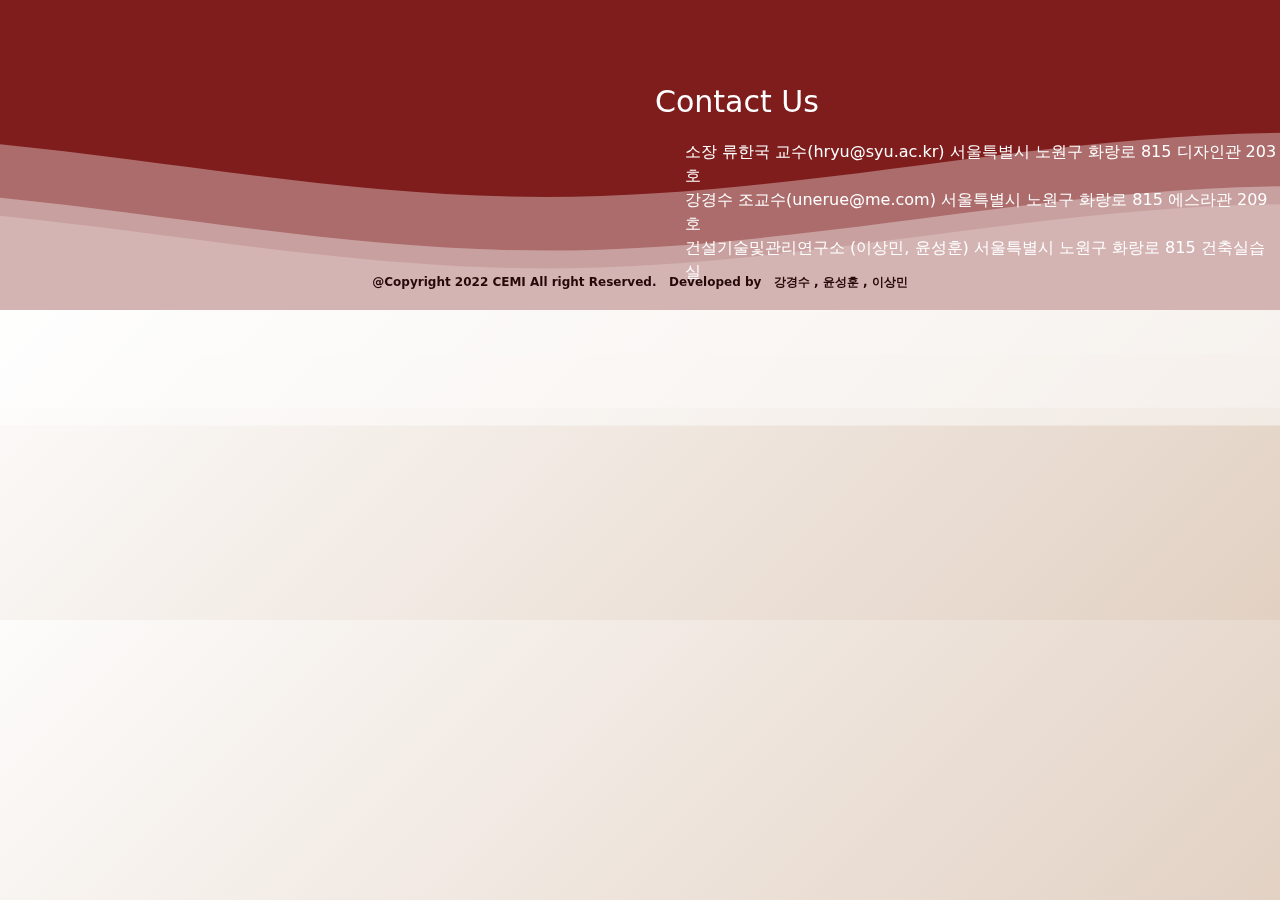
==== index.html @ d435c476 "Updates" ====
<!doctype html>
<html lang="en">
  <head>
    <meta charset="UTF-8" />
    <link rel="icon" type="image/svg+xml" href="/logo.png" />
    <meta name="viewport" content="width=device-width, initial-scale=1.0" />
    <title>CEMI: 삼육대학교 건설기술및관리연구소</title>
    <script type="text/javascript">
      // Single Page Apps for GitHub Pages
      // https://github.com/rafrex/spa-github-pages
      // Copyright (c) 2016 Rafael Pedicini, licensed under the MIT License
      // ----------------------------------------------------------------------
      // This script checks to see if a redirect is present in the query string
      // and converts it back into the correct url and adds it to the
      // browser's history using window.history.replaceState(...),
      // which won't cause the browser to attempt to load the new url.
      // When the single page app is loaded further down in this file,
      // the correct url will be waiting in the browser's history for
      // the single page app to route accordingly.
      (function (l) {
        if (l.search) {
          var q = {};
          l.search
            .slice(1)
            .split("&")
            .forEach(function (v) {
              var a = v.split("=");
              q[a[0]] = a.slice(1).join("=").replace(/~and~/g, "&");
            });
          if (q.p !== undefined) {
            window.history.replaceState(
              null,
              null,
              l.pathname.slice(0, -1) +
                (q.p || "") +
                (q.q ? "?" + q.q : "") +
                l.hash
            );
          }
        }
      })(window.location);
    </script>
    <script type="module" crossorigin src="/assets/index-d04f6d90.js"></script>
    <link rel="stylesheet" href="/assets/index-e70bd10f.css">
  </head>
  <body>
    <div id="root"></div>
    
  </body>
</html>
---- assets/index-e70bd10f.css ----
@charset "UTF-8";.slick-slider{position:relative;display:block;box-sizing:border-box;-webkit-user-select:none;-moz-user-select:none;user-select:none;-webkit-touch-callout:none;-khtml-user-select:none;touch-action:pan-y;-webkit-tap-highlight-color:transparent}.slick-list{position:relative;display:block;overflow:hidden;margin:0;padding:0}.slick-list:focus{outline:none}.slick-list.dragging{cursor:pointer;cursor:hand}.slick-slider .slick-track,.slick-slider .slick-list{transform:translateZ(0)}.slick-track{position:relative;top:0;left:0;display:block;margin-left:auto;margin-right:auto}.slick-track:before,.slick-track:after{display:table;content:""}.slick-track:after{clear:both}.slick-loading .slick-track{visibility:hidden}.slick-slide{display:none;float:left;height:100%;min-height:1px}[dir=rtl] .slick-slide{float:right}.slick-slide img{display:block}.slick-slide.slick-loading img{display:none}.slick-slide.dragging img{pointer-events:none}.slick-initialized .slick-slide{display:block}.slick-loading .slick-slide{visibility:hidden}.slick-vertical .slick-slide{display:block;height:auto;border:1px solid transparent}.slick-arrow.slick-hidden{display:none}.slick-loading .slick-list{background:#fff url(/assets/ajax-loader-e7b44c86.gif) center center no-repeat}@font-face{font-family:slick;font-weight:400;font-style:normal;src:url([data-uri]);src:url([data-uri]) format("embedded-opentype"),url([data-uri]) format("woff"),url([data-uri]) format("truetype"),url(/assets/slick-12459f22.svg#slick) format("svg")}.slick-prev,.slick-next{font-size:0;line-height:0;position:absolute;top:50%;display:block;width:20px;height:20px;padding:0;transform:translateY(-50%);cursor:pointer;color:transparent;border:none;outline:none;background:transparent}.slick-prev:hover,.slick-prev:focus,.slick-next:hover,.slick-next:focus{color:transparent;outline:none;background:transparent}.slick-prev:hover:before,.slick-prev:focus:before,.slick-next:hover:before,.slick-next:focus:before{opacity:1}.slick-prev.slick-disabled:before,.slick-next.slick-disabled:before{opacity:.25}.slick-prev:before,.slick-next:before{font-family:slick;font-size:20px;line-height:1;opacity:.75;color:#fff;-webkit-font-smoothing:antialiased;-moz-osx-font-smoothing:grayscale}.slick-prev{left:-25px}[dir=rtl] .slick-prev{right:-25px;left:auto}.slick-prev:before{content:"←"}[dir=rtl] .slick-prev:before{content:"→"}.slick-next{right:-25px}[dir=rtl] .slick-next{right:auto;left:-25px}.slick-next:before{content:"→"}[dir=rtl] .slick-next:before{content:"←"}.slick-dotted.slick-slider{margin-bottom:30px}.slick-dots{position:absolute;bottom:-25px;display:block;width:100%;padding:0;margin:0;list-style:none;text-align:center}.slick-dots li{position:relative;display:inline-block;width:20px;height:20px;margin:0 5px;padding:0;cursor:pointer}.slick-dots li button{font-size:0;line-height:0;display:block;width:20px;height:20px;padding:5px;cursor:pointer;color:transparent;border:0;outline:none;background:transparent}.slick-dots li button:hover,.slick-dots li button:focus{outline:none}.slick-dots li button:hover:before,.slick-dots li button:focus:before{opacity:1}.slick-dots li button:before{font-family:slick;font-size:6px;line-height:20px;position:absolute;top:0;left:0;width:20px;height:20px;content:"•";text-align:center;opacity:.25;color:#000;-webkit-font-smoothing:antialiased;-moz-osx-font-smoothing:grayscale}.slick-dots li.slick-active button:before{opacity:.75;color:#000}.parallax>use:nth-child(1){animation-delay:-2s;animation-duration:7s}.parallax>use:nth-child(2){animation-delay:-3s;animation-duration:10s}.parallax>use:nth-child(3){animation-delay:-4s;animation-duration:13s}.parallax>use:nth-child(4){animation-delay:-5s;animation-duration:20s}@keyframes move-forever{0%{transform:translate3d(-90px,0,0)}to{transform:translate3d(85px,0,0)}}@media (max-width: 768px){.waves{height:40px;min-height:40px}.content{height:30vh}h1{font-size:24px}}.social_i{opacity:0;font-size:28px;color:#1f1e1e;will-change:transform;transform:scale(.1);transition:all .3s ease}.btn_wrap{position:relative;display:flex;justify-content:center;align-items:center;overflow:hidden;width:200px;height:30px;padding:0 30px;will-change:transform;transition:all .2s ease-in-out}.social_span{position:absolute;z-index:99;width:300px;height:72px;border-radius:80px;font-family:-apple-system,BlinkMacSystemFont,Segoe UI,Roboto,Oxygen,Ubuntu,Cantarell,Open Sans,Helvetica Neue,sans-serif;font-size:15px;text-align:center;line-height:70px;letter-spacing:2px;color:#fff;background-color:#7f1d1d;transition:all 1.2s ease}.social_container{display:flex;justify-content:space-around;align-items:center;width:240px;height:64px;border-radius:80px}.social_container i:nth-of-type(1){transition-delay:1.1s}.social_container i:nth-of-type(2){transition-delay:.9s}.social_container i:nth-of-type(3){transition-delay:.7s}.social_container i:nth-of-type(4){transition-delay:.4s}.btn_wrap:hover span{transition-delay:.25s;transform:translate(-280px)}.btn_wrap:hover i{opacity:1;transform:scale(1)}.dr{position:absolute;bottom:16px;right:16px;width:100px}*,:before,:after{box-sizing:border-box;border-width:0;border-style:solid;border-color:#e5e7eb}:before,:after{--tw-content: ""}html{line-height:1.5;-webkit-text-size-adjust:100%;-moz-tab-size:4;-o-tab-size:4;tab-size:4;font-family:ui-sans-serif,system-ui,-apple-system,BlinkMacSystemFont,Segoe UI,Roboto,Helvetica Neue,Arial,Noto Sans,sans-serif,"Apple Color Emoji","Segoe UI Emoji",Segoe UI Symbol,"Noto Color Emoji";font-feature-settings:normal;font-variation-settings:normal}body{margin:0;line-height:inherit}hr{height:0;color:inherit;border-top-width:1px}abbr:where([title]){-webkit-text-decoration:underline dotted;text-decoration:underline dotted}h1,h2,h3,h4,h5,h6{font-size:inherit;font-weight:inherit}a{color:inherit;text-decoration:inherit}b,strong{font-weight:bolder}code,kbd,samp,pre{font-family:ui-monospace,SFMono-Regular,Menlo,Monaco,Consolas,Liberation Mono,Courier New,monospace;font-feature-settings:normal;font-variation-settings:normal;font-size:1em}small{font-size:80%}sub,sup{font-size:75%;line-height:0;position:relative;vertical-align:baseline}sub{bottom:-.25em}sup{top:-.5em}table{text-indent:0;border-color:inherit;border-collapse:collapse}button,input,optgroup,select,textarea{font-family:inherit;font-feature-settings:inherit;font-variation-settings:inherit;font-size:100%;font-weight:inherit;line-height:inherit;color:inherit;margin:0;padding:0}button,select{text-transform:none}button,[type=button],[type=reset],[type=submit]{-webkit-appearance:button;background-color:transparent;background-image:none}:-moz-focusring{outline:auto}:-moz-ui-invalid{box-shadow:none}progress{vertical-align:baseline}::-webkit-inner-spin-button,::-webkit-outer-spin-button{height:auto}[type=search]{-webkit-appearance:textfield;outline-offset:-2px}::-webkit-search-decoration{-webkit-appearance:none}::-webkit-file-upload-button{-webkit-appearance:button;font:inherit}summary{display:list-item}blockquote,dl,dd,h1,h2,h3,h4,h5,h6,hr,figure,p,pre{margin:0}fieldset{margin:0;padding:0}legend{padding:0}ol,ul,menu{list-style:none;margin:0;padding:0}dialog{padding:0}textarea{resize:vertical}input::-moz-placeholder,textarea::-moz-placeholder{opacity:1;color:#9ca3af}input::placeholder,textarea::placeholder{opacity:1;color:#9ca3af}button,[role=button]{cursor:pointer}:disabled{cursor:default}img,svg,video,canvas,audio,iframe,embed,object{display:block;vertical-align:middle}img,video{max-width:100%;height:auto}[hidden]{display:none}*,:before,:after{--tw-border-spacing-x: 0;--tw-border-spacing-y: 0;--tw-translate-x: 0;--tw-translate-y: 0;--tw-rotate: 0;--tw-skew-x: 0;--tw-skew-y: 0;--tw-scale-x: 1;--tw-scale-y: 1;--tw-pan-x: ;--tw-pan-y: ;--tw-pinch-zoom: ;--tw-scroll-snap-strictness: proximity;--tw-gradient-from-position: ;--tw-gradient-via-position: ;--tw-gradient-to-position: ;--tw-ordinal: ;--tw-slashed-zero: ;--tw-numeric-figure: ;--tw-numeric-spacing: ;--tw-numeric-fraction: ;--tw-ring-inset: ;--tw-ring-offset-width: 0px;--tw-ring-offset-color: #fff;--tw-ring-color: rgb(59 130 246 / .5);--tw-ring-offset-shadow: 0 0 #0000;--tw-ring-shadow: 0 0 #0000;--tw-shadow: 0 0 #0000;--tw-shadow-colored: 0 0 #0000;--tw-blur: ;--tw-brightness: ;--tw-contrast: ;--tw-grayscale: ;--tw-hue-rotate: ;--tw-invert: ;--tw-saturate: ;--tw-sepia: ;--tw-drop-shadow: ;--tw-backdrop-blur: ;--tw-backdrop-brightness: ;--tw-backdrop-contrast: ;--tw-backdrop-grayscale: ;--tw-backdrop-hue-rotate: ;--tw-backdrop-invert: ;--tw-backdrop-opacity: ;--tw-backdrop-saturate: ;--tw-backdrop-sepia: }::backdrop{--tw-border-spacing-x: 0;--tw-border-spacing-y: 0;--tw-translate-x: 0;--tw-translate-y: 0;--tw-rotate: 0;--tw-skew-x: 0;--tw-skew-y: 0;--tw-scale-x: 1;--tw-scale-y: 1;--tw-pan-x: ;--tw-pan-y: ;--tw-pinch-zoom: ;--tw-scroll-snap-strictness: proximity;--tw-gradient-from-position: ;--tw-gradient-via-position: ;--tw-gradient-to-position: ;--tw-ordinal: ;--tw-slashed-zero: ;--tw-numeric-figure: ;--tw-numeric-spacing: ;--tw-numeric-fraction: ;--tw-ring-inset: ;--tw-ring-offset-width: 0px;--tw-ring-offset-color: #fff;--tw-ring-color: rgb(59 130 246 / .5);--tw-ring-offset-shadow: 0 0 #0000;--tw-ring-shadow: 0 0 #0000;--tw-shadow: 0 0 #0000;--tw-shadow-colored: 0 0 #0000;--tw-blur: ;--tw-brightness: ;--tw-contrast: ;--tw-grayscale: ;--tw-hue-rotate: ;--tw-invert: ;--tw-saturate: ;--tw-sepia: ;--tw-drop-shadow: ;--tw-backdrop-blur: ;--tw-backdrop-brightness: ;--tw-backdrop-contrast: ;--tw-backdrop-grayscale: ;--tw-backdrop-hue-rotate: ;--tw-backdrop-invert: ;--tw-backdrop-opacity: ;--tw-backdrop-saturate: ;--tw-backdrop-sepia: }.container{width:100%}@media (min-width: 640px){.container{max-width:640px}}@media (min-width: 768px){.container{max-width:768px}}@media (min-width: 1024px){.container{max-width:1024px}}@media (min-width: 1280px){.container{max-width:1280px}}@media (min-width: 1536px){.container{max-width:1536px}}.pointer-events-none{pointer-events:none}.fixed{position:fixed}.absolute{position:absolute}.relative{position:relative}.bottom-0{bottom:0}.bottom-5{bottom:1.25rem}.left-\[40\%\]{left:40%}.right-0{right:0}.top-0{top:0}.top-1\/2{top:50%}.top-\[-100\%\]{top:-100%}.top-\[40\%\]{top:40%}.top-\[50\%\]{top:50%}.z-\[-1\]{z-index:-1}.z-\[0\]{z-index:0}.z-\[1\]{z-index:1}.z-\[2\]{z-index:2}.col-start-1{grid-column-start:1}.col-start-11{grid-column-start:11}.col-end-2{grid-column-end:2}.col-end-4{grid-column-end:4}.float-right{float:right}.float-left{float:left}.m-3{margin:.75rem}.m-4{margin:1rem}.m-\[1px\]{margin:1px}.m-\[5px\]{margin:5px}.m-auto{margin:auto}.mx-2{margin-left:.5rem;margin-right:.5rem}.mx-28{margin-left:7rem;margin-right:7rem}.mx-auto{margin-left:auto;margin-right:auto}.my-20{margin-top:5rem;margin-bottom:5rem}.my-4{margin-top:1rem;margin-bottom:1rem}.-mb-px{margin-bottom:-1px}.-mt-3{margin-top:-.75rem}.-mt-\[75px\]{margin-top:-75px}.mb-0{margin-bottom:0}.mb-1{margin-bottom:.25rem}.mb-2{margin-bottom:.5rem}.mb-24{margin-bottom:6rem}.mb-5{margin-bottom:1.25rem}.mb-6{margin-bottom:1.5rem}.mb-7{margin-bottom:1.75rem}.mb-\[-7px\]{margin-bottom:-7px}.mb-\[20px\]{margin-bottom:20px}.ml-2{margin-left:.5rem}.ml-7{margin-left:1.75rem}.ml-\[120px\]{margin-left:120px}.ml-\[20px\]{margin-left:20px}.ml-\[30px\]{margin-left:30px}.ml-auto{margin-left:auto}.mr-10{margin-right:2.5rem}.mr-2{margin-right:.5rem}.mr-4{margin-right:1rem}.mr-auto{margin-right:auto}.mt-1{margin-top:.25rem}.mt-12{margin-top:3rem}.mt-2{margin-top:.5rem}.mt-20{margin-top:5rem}.mt-3{margin-top:.75rem}.mt-4{margin-top:1rem}.mt-5{margin-top:1.25rem}.mt-6{margin-top:1.5rem}.mt-7{margin-top:1.75rem}.mt-9{margin-top:2.25rem}.mt-\[100px\]{margin-top:100px}.mt-\[120px\]{margin-top:120px}.mt-\[30px\]{margin-top:30px}.mt-\[40px\]{margin-top:40px}.mt-\[50px\]{margin-top:50px}.mt-\[70px\]{margin-top:70px}.mt-\[90px\]{margin-top:90px}.block{display:block}.inline-block{display:inline-block}.flex{display:flex}.inline-flex{display:inline-flex}.grid{display:grid}.hidden{display:none}.h-10{height:2.5rem}.h-4{height:1rem}.h-6{height:1.5rem}.h-80{height:20rem}.h-\[100\%\]{height:100%}.h-\[120px\]{height:120px}.h-\[15vh\]{height:15vh}.h-\[200px\]{height:200px}.h-\[250px\]{height:250px}.h-\[292px\]{height:292px}.h-\[310px\]{height:310px}.h-\[440px\]{height:440px}.h-\[496px\]{height:496px}.h-\[680px\]{height:680px}.h-\[90px\]{height:90px}.h-full{height:100%}.max-h-\[10px\]{max-height:10px}.min-h-\[100px\]{min-height:100px}.w-1{width:.25rem}.w-4{width:1rem}.w-6{width:1.5rem}.w-\[100\%\]{width:100%}.w-\[110px\]{width:110px}.w-\[1200px\]{width:1200px}.w-\[130px\]{width:130px}.w-\[20\%\]{width:20%}.w-\[250px\]{width:250px}.w-\[300px\]{width:300px}.w-\[466px\]{width:466px}.w-\[500px\]{width:500px}.w-\[60\%\]{width:60%}.w-\[600px\]{width:600px}.w-\[700px\]{width:700px}.w-full{width:100%}.min-w-0{min-width:0px}.max-w-\[1400px\]{max-width:1400px}.flex-auto{flex:1 1 auto}.shrink{flex-shrink:1}.animate-\[move-forever_25s_cubic-bezier\(\.55\,0\.5\,0\.45\,0\.5\)_infinite\]{animation:move-forever 25s cubic-bezier(.55,.5,.45,.5) infinite}@keyframes pulse{50%{opacity:.5}}.animate-pulse{animation:pulse 2s cubic-bezier(.4,0,.6,1) infinite}.animate-slideTop{animation:slideTop 1s ease-in}@keyframes slideTop{0%{opacity:0;margin-bottom:-600px}to{opacity:1;margin-top:0}}.animate-slideTop2{animation:slideTop .4s ease-in}@keyframes slideTop3{0%{opacity:0;margin-top:60px}to{opacity:1;margin-bottom:-6200px}}.animate-slideTop3{animation:slideTop3 1.5s ease-in}@keyframes slider{0%{transform:translate(0)}to{transform:translate(-3000px)}}.animate-slider{animation:slider 20s linear infinite running}.cursor-pointer{cursor:pointer}.resize{resize:both}.list-disc{list-style-type:disc}.list-none{list-style-type:none}.grid-cols-1{grid-template-columns:repeat(1,minmax(0,1fr))}.grid-cols-12{grid-template-columns:repeat(12,minmax(0,1fr))}.flex-row{flex-direction:row}.flex-col{flex-direction:column}.flex-wrap{flex-wrap:wrap}.items-start{align-items:flex-start}.items-center{align-items:center}.items-stretch{align-items:stretch}.justify-center{justify-content:center}.justify-between{justify-content:space-between}.justify-around{justify-content:space-around}.gap-x-4{-moz-column-gap:1rem;column-gap:1rem}.gap-y-12{row-gap:3rem}.-space-x-3>:not([hidden])~:not([hidden]){--tw-space-x-reverse: 0;margin-right:calc(-.75rem * var(--tw-space-x-reverse));margin-left:calc(-.75rem * calc(1 - var(--tw-space-x-reverse)))}.divide-dashed>:not([hidden])~:not([hidden]){border-style:dashed}.divide-red-800>:not([hidden])~:not([hidden]){--tw-divide-opacity: 1;border-color:rgb(153 27 27 / var(--tw-divide-opacity))}.overflow-hidden{overflow:hidden}.overflow-visible{overflow:visible}.break-words{overflow-wrap:break-word}.rounded{border-radius:.25rem}.rounded-full{border-radius:9999px}.rounded-lg{border-radius:.5rem}.rounded-md{border-radius:.375rem}.rounded-xl{border-radius:.75rem}.rounded-b{border-bottom-right-radius:.25rem;border-bottom-left-radius:.25rem}.rounded-b-none{border-bottom-right-radius:0;border-bottom-left-radius:0}.rounded-t-xl{border-top-left-radius:.75rem;border-top-right-radius:.75rem}.border-b{border-bottom-width:1px}.border-b-2{border-bottom-width:2px}.border-t-2{border-top-width:2px}.border-none{border-style:none}.border-red-800{--tw-border-opacity: 1;border-color:rgb(153 27 27 / var(--tw-border-opacity))}.border-b-gray-300{--tw-border-opacity: 1;border-bottom-color:rgb(209 213 219 / var(--tw-border-opacity))}.bg-\[\#f2f2f2\]{--tw-bg-opacity: 1;background-color:rgb(242 242 242 / var(--tw-bg-opacity))}.bg-gray-200{--tw-bg-opacity: 1;background-color:rgb(229 231 235 / var(--tw-bg-opacity))}.bg-gray-50{--tw-bg-opacity: 1;background-color:rgb(249 250 251 / var(--tw-bg-opacity))}.bg-gray-500{--tw-bg-opacity: 1;background-color:rgb(107 114 128 / var(--tw-bg-opacity))}.bg-gray-700{--tw-bg-opacity: 1;background-color:rgb(55 65 81 / var(--tw-bg-opacity))}.bg-red-800{--tw-bg-opacity: 1;background-color:rgb(153 27 27 / var(--tw-bg-opacity))}.bg-red-900{--tw-bg-opacity: 1;background-color:rgb(127 29 29 / var(--tw-bg-opacity))}.bg-white{--tw-bg-opacity: 1;background-color:rgb(255 255 255 / var(--tw-bg-opacity))}.fill-current{fill:currentColor}.object-cover{-o-object-fit:cover;object-fit:cover}.object-fill{-o-object-fit:fill;object-fit:fill}.object-none{-o-object-fit:none;object-fit:none}.p-12{padding:3rem}.p-3{padding:.75rem}.p-4{padding:1rem}.p-5{padding:1.25rem}.p-6{padding:1.5rem}.p-7{padding:1.75rem}.p-8{padding:2rem}.px-4{padding-left:1rem;padding-right:1rem}.px-5{padding-left:1.25rem;padding-right:1.25rem}.px-\[16px\]{padding-left:16px;padding-right:16px}.py-2{padding-top:.5rem;padding-bottom:.5rem}.py-3{padding-top:.75rem;padding-bottom:.75rem}.py-5{padding-top:1.25rem;padding-bottom:1.25rem}.pb-4{padding-bottom:1rem}.pl-2{padding-left:.5rem}.pl-6{padding-left:1.5rem}.pr-2{padding-right:.5rem}.pr-6{padding-right:1.5rem}.pt-1{padding-top:.25rem}.pt-3{padding-top:.75rem}.text-left{text-align:left}.text-center{text-align:center}.text-justify{text-align:justify}.font-\[arial\]{font-family:arial}.font-sans{font-family:ui-sans-serif,system-ui,-apple-system,BlinkMacSystemFont,Segoe UI,Roboto,Helvetica Neue,Arial,Noto Sans,sans-serif,"Apple Color Emoji","Segoe UI Emoji",Segoe UI Symbol,"Noto Color Emoji"}.text-2xl{font-size:1.5rem;line-height:2rem}.text-3xl{font-size:1.875rem;line-height:2.25rem}.text-4xl{font-size:2.25rem;line-height:2.5rem}.text-\[30px\]{font-size:30px}.text-\[40px\]{font-size:40px}.text-base{font-size:1rem;line-height:1.5rem}.text-lg{font-size:1.125rem;line-height:1.75rem}.text-sm{font-size:.875rem;line-height:1.25rem}.text-xl{font-size:1.25rem;line-height:1.75rem}.text-xs{font-size:.75rem;line-height:1rem}.font-bold{font-weight:700}.font-normal{font-weight:400}.font-semibold{font-weight:600}.font-thin{font-weight:100}.uppercase{text-transform:uppercase}.italic{font-style:italic}.not-italic{font-style:normal}.leading-loose{line-height:2}.leading-normal{line-height:1.5}.leading-tight{line-height:1.25}.text-\[\#00df9a\]{--tw-text-opacity: 1;color:rgb(0 223 154 / var(--tw-text-opacity))}.text-black{--tw-text-opacity: 1;color:rgb(0 0 0 / var(--tw-text-opacity))}.text-gray-50{--tw-text-opacity: 1;color:rgb(249 250 251 / var(--tw-text-opacity))}.text-gray-500{--tw-text-opacity: 1;color:rgb(107 114 128 / var(--tw-text-opacity))}.text-gray-700{--tw-text-opacity: 1;color:rgb(55 65 81 / var(--tw-text-opacity))}.text-gray-950{--tw-text-opacity: 1;color:rgb(3 7 18 / var(--tw-text-opacity))}.text-red-700{--tw-text-opacity: 1;color:rgb(185 28 28 / var(--tw-text-opacity))}.text-white{--tw-text-opacity: 1;color:rgb(255 255 255 / var(--tw-text-opacity))}.underline{text-decoration-line:underline}.underline-offset-8{text-underline-offset:8px}.antialiased{-webkit-font-smoothing:antialiased;-moz-osx-font-smoothing:grayscale}.opacity-50{opacity:.5}.opacity-70{opacity:.7}.opacity-80{opacity:.8}.opacity-90{opacity:.9}.opacity-\[0\.7\]{opacity:.7}.opacity-\[0\.8\]{opacity:.8}.shadow{--tw-shadow: 0 1px 3px 0 rgb(0 0 0 / .1), 0 1px 2px -1px rgb(0 0 0 / .1);--tw-shadow-colored: 0 1px 3px 0 var(--tw-shadow-color), 0 1px 2px -1px var(--tw-shadow-color);box-shadow:var(--tw-ring-offset-shadow, 0 0 #0000),var(--tw-ring-shadow, 0 0 #0000),var(--tw-shadow)}.shadow-lg{--tw-shadow: 0 10px 15px -3px rgb(0 0 0 / .1), 0 4px 6px -4px rgb(0 0 0 / .1);--tw-shadow-colored: 0 10px 15px -3px var(--tw-shadow-color), 0 4px 6px -4px var(--tw-shadow-color);box-shadow:var(--tw-ring-offset-shadow, 0 0 #0000),var(--tw-ring-shadow, 0 0 #0000),var(--tw-shadow)}.shadow-md{--tw-shadow: 0 4px 6px -1px rgb(0 0 0 / .1), 0 2px 4px -2px rgb(0 0 0 / .1);--tw-shadow-colored: 0 4px 6px -1px var(--tw-shadow-color), 0 2px 4px -2px var(--tw-shadow-color);box-shadow:var(--tw-ring-offset-shadow, 0 0 #0000),var(--tw-ring-shadow, 0 0 #0000),var(--tw-shadow)}.shadow-xl{--tw-shadow: 0 20px 25px -5px rgb(0 0 0 / .1), 0 8px 10px -6px rgb(0 0 0 / .1);--tw-shadow-colored: 0 20px 25px -5px var(--tw-shadow-color), 0 8px 10px -6px var(--tw-shadow-color);box-shadow:var(--tw-ring-offset-shadow, 0 0 #0000),var(--tw-ring-shadow, 0 0 #0000),var(--tw-shadow)}.drop-shadow-\[0_1\.2px_1\.2px_rgba\(0\,0\,0\,0\.8\)\]{--tw-drop-shadow: drop-shadow(0 1.2px 1.2px rgba(0,0,0,.8));filter:var(--tw-blur) var(--tw-brightness) var(--tw-contrast) var(--tw-grayscale) var(--tw-hue-rotate) var(--tw-invert) var(--tw-saturate) var(--tw-sepia) var(--tw-drop-shadow)}.filter{filter:var(--tw-blur) var(--tw-brightness) var(--tw-contrast) var(--tw-grayscale) var(--tw-hue-rotate) var(--tw-invert) var(--tw-saturate) var(--tw-sepia) var(--tw-drop-shadow)}.duration-300{transition-duration:.3s}.duration-500{transition-duration:.5s}.duration-75{transition-duration:75ms}.ease-in-out{transition-timing-function:cubic-bezier(.4,0,.2,1)}@font-face{font-family:arial;src:url(./font/FontsFree-Net-arial-bold.ttf);font-family:KoPubDotum;src:url("/font/KoPub Dotum Medium.ttf")}:root{transition:all var(--animation-duration) ease-in}body{margin:auto;background-image:linear-gradient(135deg,#fdfcfb 0%,#e2d1c3 100%)}.nav-menu :after{display:block;content:"";border-bottom:solid 3px #f1c40f;transform:scaleX(0);transition:transform .3s ease-in-out}.nav-menu :hover:after{transform:scaleX(1)}.paper :after{display:block;content:"";border-bottom:solid 3px #f1c40f;transform:scaleX(0);transition:transform .3s ease-in-out}.paper :hover:after{transform:scaleX(1)}.last\:mr-0:last-child{margin-right:0}.hover\:block:hover{display:block}.hover\:scale-105:hover{--tw-scale-x: 1.05;--tw-scale-y: 1.05;transform:translate(var(--tw-translate-x),var(--tw-translate-y)) rotate(var(--tw-rotate)) skew(var(--tw-skew-x)) skewY(var(--tw-skew-y)) scaleX(var(--tw-scale-x)) scaleY(var(--tw-scale-y))}.hover\:scale-125:hover{--tw-scale-x: 1.25;--tw-scale-y: 1.25;transform:translate(var(--tw-translate-x),var(--tw-translate-y)) rotate(var(--tw-rotate)) skew(var(--tw-skew-x)) skewY(var(--tw-skew-y)) scaleX(var(--tw-scale-x)) scaleY(var(--tw-scale-y))}.hover\:bg-gray-400:hover{--tw-bg-opacity: 1;background-color:rgb(156 163 175 / var(--tw-bg-opacity))}.hover\:opacity-80:hover{opacity:.8}.group:hover .group-hover\:block{display:block}@media (max-width: 1172px){.max-\[1172px\]\:w-\[60\%\]{width:60%}}@media not all and (min-width: 1024px){.max-lg\:relative{position:relative}.max-lg\:mb-4{margin-bottom:1rem}.max-lg\:ml-\[40px\]{margin-left:40px}.max-lg\:mt-2{margin-top:.5rem}}@media (max-width: 1024px){.max-\[1024px\]\:gap-x-4{-moz-column-gap:1rem;column-gap:1rem}.max-\[1024px\]\:gap-y-\[110px\]{row-gap:110px}.max-\[1024px\]\:gap-y-\[30px\]{row-gap:30px}}@media (max-width: 768px){.max-\[768px\]\:hidden{display:none}.max-\[768px\]\:gap-y-\[5px\]{row-gap:5px}}@media (max-width: 742px){.max-\[742px\]\:mt-7{margin-top:1.75rem}.max-\[742px\]\:h-\[100\%\]{height:100%}.max-\[742px\]\:flex-col{flex-direction:column}.max-\[742px\]\:divide-y>:not([hidden])~:not([hidden]){--tw-divide-y-reverse: 0;border-top-width:calc(1px * calc(1 - var(--tw-divide-y-reverse)));border-bottom-width:calc(1px * var(--tw-divide-y-reverse))}.max-\[742px\]\:text-sm{font-size:.875rem;line-height:1.25rem}}@media (max-width: 430px){.max-\[430px\]\:left-\[24\%\]{left:24%}.max-\[430px\]\:left-\[33\.5\%\]{left:33.5%}.max-\[430px\]\:mx-4{margin-left:1rem;margin-right:1rem}.max-\[430px\]\:flex{display:flex}.max-\[430px\]\:w-\[200px\]{width:200px}.max-\[430px\]\:gap-y-\[15px\]{row-gap:15px}.max-\[430px\]\:gap-y-\[36px\]{row-gap:36px}.max-\[430px\]\:text-\[12px\]{font-size:12px}.max-\[430px\]\:text-\[9px\]{font-size:9px}}@media (max-width: 425px){.max-\[425px\]\:h-\[100\%\]{height:100%}.max-\[425px\]\:w-\[90\%\]{width:90%}.max-\[425px\]\:w-\[95\%\]{width:95%}}@media (max-width: 418px){.max-\[418px\]\:hidden{display:none}}@media (min-width: 419px){.min-\[419px\]\:hidden{display:none}}@media (min-width: 424px){.min-\[424px\]\:pl-10{padding-left:2.5rem}}@media (min-width: 768px){.md\:mx-auto{margin-left:auto;margin-right:auto}.md\:mb-0{margin-bottom:0}.md\:grid{display:grid}.md\:contents{display:contents}.md\:w-\[100\%\]{width:100%}.md\:grid-cols-2{grid-template-columns:repeat(2,minmax(0,1fr))}.md\:gap-y-\[30px\]{row-gap:30px}.md\:text-xl{font-size:1.25rem;line-height:1.75rem}}@media (min-width: 1024px){.lg\:flex{display:flex}.lg\:hidden{display:none}.lg\:h-\[100\%\]{height:100%}.lg\:w-\[100\%\]{width:100%}.lg\:max-w-\[1150px\]{max-width:1150px}.lg\:max-w-\[1220px\]{max-width:1220px}.lg\:max-w-\[1400px\]{max-width:1400px}.lg\:grid-cols-3{grid-template-columns:repeat(3,minmax(0,1fr))}.lg\:gap-x-8{-moz-column-gap:2rem;column-gap:2rem}.lg\:gap-y-\[100px\]{row-gap:100px}.lg\:gap-y-\[30px\]{row-gap:30px}}
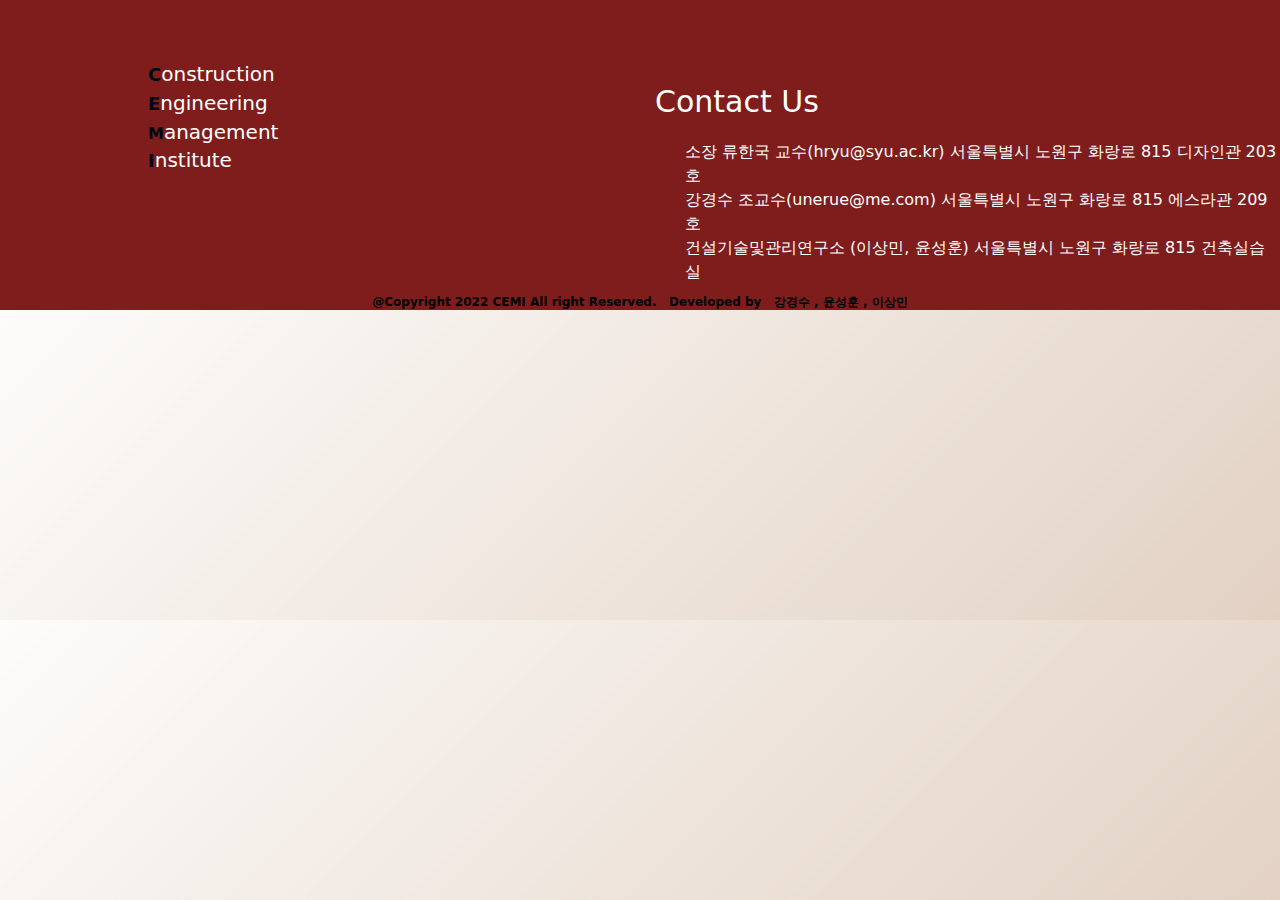
==== commit a57f8284: "Updates" ====
--- a/index.html
+++ b/index.html
@@ -40,8 +40,8 @@
         }
       })(window.location);
     </script>
-    <script type="module" crossorigin src="/assets/index-d04f6d90.js"></script>
-    <link rel="stylesheet" href="/assets/index-e70bd10f.css">
+    <script type="module" crossorigin src="/assets/index-f7dac447.js"></script>
+    <link rel="stylesheet" href="/assets/index-b76da02a.css">
   </head>
   <body>
     <div id="root"></div>
--- a/assets/index-b76da02a.css
+++ b/assets/index-b76da02a.css
@@ -0,0 +1 @@
+@charset "UTF-8";.slick-slider{position:relative;display:block;box-sizing:border-box;-webkit-user-select:none;-moz-user-select:none;user-select:none;-webkit-touch-callout:none;-khtml-user-select:none;touch-action:pan-y;-webkit-tap-highlight-color:transparent}.slick-list{position:relative;display:block;overflow:hidden;margin:0;padding:0}.slick-list:focus{outline:none}.slick-list.dragging{cursor:pointer;cursor:hand}.slick-slider .slick-track,.slick-slider .slick-list{transform:translateZ(0)}.slick-track{position:relative;top:0;left:0;display:block;margin-left:auto;margin-right:auto}.slick-track:before,.slick-track:after{display:table;content:""}.slick-track:after{clear:both}.slick-loading .slick-track{visibility:hidden}.slick-slide{display:none;float:left;height:100%;min-height:1px}[dir=rtl] .slick-slide{float:right}.slick-slide img{display:block}.slick-slide.slick-loading img{display:none}.slick-slide.dragging img{pointer-events:none}.slick-initialized .slick-slide{display:block}.slick-loading .slick-slide{visibility:hidden}.slick-vertical .slick-slide{display:block;height:auto;border:1px solid transparent}.slick-arrow.slick-hidden{display:none}.slick-loading .slick-list{background:#fff url(/assets/ajax-loader-e7b44c86.gif) center center no-repeat}@font-face{font-family:slick;font-weight:400;font-style:normal;src:url([data-uri]);src:url([data-uri]) format("embedded-opentype"),url([data-uri]) format("woff"),url([data-uri]) format("truetype"),url(/assets/slick-12459f22.svg#slick) format("svg")}.slick-prev,.slick-next{font-size:0;line-height:0;position:absolute;top:50%;display:block;width:20px;height:20px;padding:0;transform:translateY(-50%);cursor:pointer;color:transparent;border:none;outline:none;background:transparent}.slick-prev:hover,.slick-prev:focus,.slick-next:hover,.slick-next:focus{color:transparent;outline:none;background:transparent}.slick-prev:hover:before,.slick-prev:focus:before,.slick-next:hover:before,.slick-next:focus:before{opacity:1}.slick-prev.slick-disabled:before,.slick-next.slick-disabled:before{opacity:.25}.slick-prev:before,.slick-next:before{font-family:slick;font-size:20px;line-height:1;opacity:.75;color:#fff;-webkit-font-smoothing:antialiased;-moz-osx-font-smoothing:grayscale}.slick-prev{left:-25px}[dir=rtl] .slick-prev{right:-25px;left:auto}.slick-prev:before{content:"←"}[dir=rtl] .slick-prev:before{content:"→"}.slick-next{right:-25px}[dir=rtl] .slick-next{right:auto;left:-25px}.slick-next:before{content:"→"}[dir=rtl] .slick-next:before{content:"←"}.slick-dotted.slick-slider{margin-bottom:30px}.slick-dots{position:absolute;bottom:-25px;display:block;width:100%;padding:0;margin:0;list-style:none;text-align:center}.slick-dots li{position:relative;display:inline-block;width:20px;height:20px;margin:0 5px;padding:0;cursor:pointer}.slick-dots li button{font-size:0;line-height:0;display:block;width:20px;height:20px;padding:5px;cursor:pointer;color:transparent;border:0;outline:none;background:transparent}.slick-dots li button:hover,.slick-dots li button:focus{outline:none}.slick-dots li button:hover:before,.slick-dots li button:focus:before{opacity:1}.slick-dots li button:before{font-family:slick;font-size:6px;line-height:20px;position:absolute;top:0;left:0;width:20px;height:20px;content:"•";text-align:center;opacity:.25;color:#000;-webkit-font-smoothing:antialiased;-moz-osx-font-smoothing:grayscale}.slick-dots li.slick-active button:before{opacity:.75;color:#000}.parallax>use:nth-child(1){animation-delay:-2s;animation-duration:7s}.parallax>use:nth-child(2){animation-delay:-3s;animation-duration:10s}.parallax>use:nth-child(3){animation-delay:-4s;animation-duration:13s}.parallax>use:nth-child(4){animation-delay:-5s;animation-duration:20s}@keyframes move-forever{0%{transform:translate3d(-90px,0,0)}to{transform:translate3d(85px,0,0)}}@media (max-width: 768px){.waves{height:40px;min-height:40px}.content{height:30vh}h1{font-size:24px}}.social_i{opacity:0;font-size:28px;color:#1f1e1e;will-change:transform;transform:scale(.1);transition:all .3s ease}.btn_wrap{position:relative;display:flex;justify-content:center;align-items:center;overflow:hidden;width:200px;height:30px;padding:0 30px;will-change:transform;transition:all .2s ease-in-out}.social_span{position:absolute;z-index:99;width:300px;height:72px;border-radius:80px;font-family:-apple-system,BlinkMacSystemFont,Segoe UI,Roboto,Oxygen,Ubuntu,Cantarell,Open Sans,Helvetica Neue,sans-serif;font-size:15px;text-align:center;line-height:70px;letter-spacing:2px;color:#fff;background-color:#7f1d1d;transition:all 1.2s ease}.social_container{display:flex;justify-content:space-around;align-items:center;width:240px;height:64px;border-radius:80px}.social_container i:nth-of-type(1){transition-delay:1.1s}.social_container i:nth-of-type(2){transition-delay:.9s}.social_container i:nth-of-type(3){transition-delay:.7s}.social_container i:nth-of-type(4){transition-delay:.4s}.btn_wrap:hover span{transition-delay:.25s;transform:translate(-280px)}.btn_wrap:hover i{opacity:1;transform:scale(1)}.dr{position:absolute;bottom:16px;right:16px;width:100px}*,:before,:after{box-sizing:border-box;border-width:0;border-style:solid;border-color:#e5e7eb}:before,:after{--tw-content: ""}html{line-height:1.5;-webkit-text-size-adjust:100%;-moz-tab-size:4;-o-tab-size:4;tab-size:4;font-family:ui-sans-serif,system-ui,-apple-system,BlinkMacSystemFont,Segoe UI,Roboto,Helvetica Neue,Arial,Noto Sans,sans-serif,"Apple Color Emoji","Segoe UI Emoji",Segoe UI Symbol,"Noto Color Emoji";font-feature-settings:normal;font-variation-settings:normal}body{margin:0;line-height:inherit}hr{height:0;color:inherit;border-top-width:1px}abbr:where([title]){-webkit-text-decoration:underline dotted;text-decoration:underline dotted}h1,h2,h3,h4,h5,h6{font-size:inherit;font-weight:inherit}a{color:inherit;text-decoration:inherit}b,strong{font-weight:bolder}code,kbd,samp,pre{font-family:ui-monospace,SFMono-Regular,Menlo,Monaco,Consolas,Liberation Mono,Courier New,monospace;font-feature-settings:normal;font-variation-settings:normal;font-size:1em}small{font-size:80%}sub,sup{font-size:75%;line-height:0;position:relative;vertical-align:baseline}sub{bottom:-.25em}sup{top:-.5em}table{text-indent:0;border-color:inherit;border-collapse:collapse}button,input,optgroup,select,textarea{font-family:inherit;font-feature-settings:inherit;font-variation-settings:inherit;font-size:100%;font-weight:inherit;line-height:inherit;color:inherit;margin:0;padding:0}button,select{text-transform:none}button,[type=button],[type=reset],[type=submit]{-webkit-appearance:button;background-color:transparent;background-image:none}:-moz-focusring{outline:auto}:-moz-ui-invalid{box-shadow:none}progress{vertical-align:baseline}::-webkit-inner-spin-button,::-webkit-outer-spin-button{height:auto}[type=search]{-webkit-appearance:textfield;outline-offset:-2px}::-webkit-search-decoration{-webkit-appearance:none}::-webkit-file-upload-button{-webkit-appearance:button;font:inherit}summary{display:list-item}blockquote,dl,dd,h1,h2,h3,h4,h5,h6,hr,figure,p,pre{margin:0}fieldset{margin:0;padding:0}legend{padding:0}ol,ul,menu{list-style:none;margin:0;padding:0}dialog{padding:0}textarea{resize:vertical}input::-moz-placeholder,textarea::-moz-placeholder{opacity:1;color:#9ca3af}input::placeholder,textarea::placeholder{opacity:1;color:#9ca3af}button,[role=button]{cursor:pointer}:disabled{cursor:default}img,svg,video,canvas,audio,iframe,embed,object{display:block;vertical-align:middle}img,video{max-width:100%;height:auto}[hidden]{display:none}*,:before,:after{--tw-border-spacing-x: 0;--tw-border-spacing-y: 0;--tw-translate-x: 0;--tw-translate-y: 0;--tw-rotate: 0;--tw-skew-x: 0;--tw-skew-y: 0;--tw-scale-x: 1;--tw-scale-y: 1;--tw-pan-x: ;--tw-pan-y: ;--tw-pinch-zoom: ;--tw-scroll-snap-strictness: proximity;--tw-gradient-from-position: ;--tw-gradient-via-position: ;--tw-gradient-to-position: ;--tw-ordinal: ;--tw-slashed-zero: ;--tw-numeric-figure: ;--tw-numeric-spacing: ;--tw-numeric-fraction: ;--tw-ring-inset: ;--tw-ring-offset-width: 0px;--tw-ring-offset-color: #fff;--tw-ring-color: rgb(59 130 246 / .5);--tw-ring-offset-shadow: 0 0 #0000;--tw-ring-shadow: 0 0 #0000;--tw-shadow: 0 0 #0000;--tw-shadow-colored: 0 0 #0000;--tw-blur: ;--tw-brightness: ;--tw-contrast: ;--tw-grayscale: ;--tw-hue-rotate: ;--tw-invert: ;--tw-saturate: ;--tw-sepia: ;--tw-drop-shadow: ;--tw-backdrop-blur: ;--tw-backdrop-brightness: ;--tw-backdrop-contrast: ;--tw-backdrop-grayscale: ;--tw-backdrop-hue-rotate: ;--tw-backdrop-invert: ;--tw-backdrop-opacity: ;--tw-backdrop-saturate: ;--tw-backdrop-sepia: }::backdrop{--tw-border-spacing-x: 0;--tw-border-spacing-y: 0;--tw-translate-x: 0;--tw-translate-y: 0;--tw-rotate: 0;--tw-skew-x: 0;--tw-skew-y: 0;--tw-scale-x: 1;--tw-scale-y: 1;--tw-pan-x: ;--tw-pan-y: ;--tw-pinch-zoom: ;--tw-scroll-snap-strictness: proximity;--tw-gradient-from-position: ;--tw-gradient-via-position: ;--tw-gradient-to-position: ;--tw-ordinal: ;--tw-slashed-zero: ;--tw-numeric-figure: ;--tw-numeric-spacing: ;--tw-numeric-fraction: ;--tw-ring-inset: ;--tw-ring-offset-width: 0px;--tw-ring-offset-color: #fff;--tw-ring-color: rgb(59 130 246 / .5);--tw-ring-offset-shadow: 0 0 #0000;--tw-ring-shadow: 0 0 #0000;--tw-shadow: 0 0 #0000;--tw-shadow-colored: 0 0 #0000;--tw-blur: ;--tw-brightness: ;--tw-contrast: ;--tw-grayscale: ;--tw-hue-rotate: ;--tw-invert: ;--tw-saturate: ;--tw-sepia: ;--tw-drop-shadow: ;--tw-backdrop-blur: ;--tw-backdrop-brightness: ;--tw-backdrop-contrast: ;--tw-backdrop-grayscale: ;--tw-backdrop-hue-rotate: ;--tw-backdrop-invert: ;--tw-backdrop-opacity: ;--tw-backdrop-saturate: ;--tw-backdrop-sepia: }.container{width:100%}@media (min-width: 640px){.container{max-width:640px}}@media (min-width: 768px){.container{max-width:768px}}@media (min-width: 1024px){.container{max-width:1024px}}@media (min-width: 1280px){.container{max-width:1280px}}@media (min-width: 1536px){.container{max-width:1536px}}.pointer-events-none{pointer-events:none}.fixed{position:fixed}.absolute{position:absolute}.relative{position:relative}.bottom-0{bottom:0}.left-\[40\%\]{left:40%}.right-0{right:0}.top-0{top:0}.top-1\/2{top:50%}.top-\[-1000px\]{top:-1000px}.top-\[40\%\]{top:40%}.top-\[50\%\]{top:50%}.z-\[-1\]{z-index:-1}.z-\[0\]{z-index:0}.z-\[1\]{z-index:1}.z-\[2\]{z-index:2}.col-start-11{grid-column-start:11}.col-start-4{grid-column-start:4}.col-end-2{grid-column-end:2}.col-end-4{grid-column-end:4}.float-right{float:right}.float-left{float:left}.m-3{margin:.75rem}.m-4{margin:1rem}.m-\[1px\]{margin:1px}.m-\[5px\]{margin:5px}.m-auto{margin:auto}.mx-2{margin-left:.5rem;margin-right:.5rem}.mx-28{margin-left:7rem;margin-right:7rem}.mx-auto{margin-left:auto;margin-right:auto}.my-20{margin-top:5rem;margin-bottom:5rem}.my-4{margin-top:1rem;margin-bottom:1rem}.-mb-px{margin-bottom:-1px}.-mt-3{margin-top:-.75rem}.-mt-\[75px\]{margin-top:-75px}.mb-0{margin-bottom:0}.mb-1{margin-bottom:.25rem}.mb-2{margin-bottom:.5rem}.mb-24{margin-bottom:6rem}.mb-5{margin-bottom:1.25rem}.mb-6{margin-bottom:1.5rem}.mb-7{margin-bottom:1.75rem}.mb-\[-7px\]{margin-bottom:-7px}.mb-\[20px\]{margin-bottom:20px}.ml-2{margin-left:.5rem}.ml-7{margin-left:1.75rem}.ml-\[120px\]{margin-left:120px}.ml-\[20px\]{margin-left:20px}.ml-\[30px\]{margin-left:30px}.ml-auto{margin-left:auto}.mr-10{margin-right:2.5rem}.mr-2{margin-right:.5rem}.mr-4{margin-right:1rem}.mr-auto{margin-right:auto}.mt-1{margin-top:.25rem}.mt-12{margin-top:3rem}.mt-2{margin-top:.5rem}.mt-20{margin-top:5rem}.mt-3{margin-top:.75rem}.mt-4{margin-top:1rem}.mt-5{margin-top:1.25rem}.mt-6{margin-top:1.5rem}.mt-7{margin-top:1.75rem}.mt-9{margin-top:2.25rem}.mt-\[100px\]{margin-top:100px}.mt-\[120px\]{margin-top:120px}.mt-\[30px\]{margin-top:30px}.mt-\[40px\]{margin-top:40px}.mt-\[50px\]{margin-top:50px}.mt-\[70px\]{margin-top:70px}.block{display:block}.inline-block{display:inline-block}.flex{display:flex}.inline-flex{display:inline-flex}.grid{display:grid}.hidden{display:none}.h-10{height:2.5rem}.h-4{height:1rem}.h-6{height:1.5rem}.h-80{height:20rem}.h-\[100\%\]{height:100%}.h-\[1000px\]{height:1000px}.h-\[120px\]{height:120px}.h-\[15vh\]{height:15vh}.h-\[200px\]{height:200px}.h-\[250px\]{height:250px}.h-\[292px\]{height:292px}.h-\[310px\]{height:310px}.h-\[440px\]{height:440px}.h-\[496px\]{height:496px}.h-\[60px\]{height:60px}.h-\[680px\]{height:680px}.h-\[90px\]{height:90px}.h-full{height:100%}.max-h-\[10px\]{max-height:10px}.min-h-\[100px\]{min-height:100px}.w-1{width:.25rem}.w-4{width:1rem}.w-6{width:1.5rem}.w-\[100\%\]{width:100%}.w-\[110px\]{width:110px}.w-\[1200px\]{width:1200px}.w-\[130px\]{width:130px}.w-\[20\%\]{width:20%}.w-\[300px\]{width:300px}.w-\[430px\]{width:430px}.w-\[466px\]{width:466px}.w-\[500px\]{width:500px}.w-\[60\%\]{width:60%}.w-\[600px\]{width:600px}.w-\[700px\]{width:700px}.w-full{width:100%}.min-w-0{min-width:0px}.max-w-\[1400px\]{max-width:1400px}.max-w-\[390px\]{max-width:390px}.flex-auto{flex:1 1 auto}.shrink{flex-shrink:1}.animate-\[move-forever_25s_cubic-bezier\(\.55\,0\.5\,0\.45\,0\.5\)_infinite\]{animation:move-forever 25s cubic-bezier(.55,.5,.45,.5) infinite}@keyframes pulse{50%{opacity:.5}}.animate-pulse{animation:pulse 2s cubic-bezier(.4,0,.6,1) infinite}.animate-slideTop{animation:slideTop 1s ease-in}@keyframes slideTop{0%{opacity:0;margin-bottom:-600px}to{opacity:1;margin-top:0}}.animate-slideTop2{animation:slideTop .4s ease-in}@keyframes slideTop3{0%{opacity:0;margin-top:60px}to{opacity:1;margin-bottom:-6200px}}.animate-slideTop3{animation:slideTop3 1.5s ease-in}@keyframes slider{0%{transform:translate(0)}to{transform:translate(-3000px)}}.animate-slider{animation:slider 20s linear infinite running}.cursor-pointer{cursor:pointer}.resize{resize:both}.list-disc{list-style-type:disc}.list-none{list-style-type:none}.grid-cols-1{grid-template-columns:repeat(1,minmax(0,1fr))}.grid-cols-12{grid-template-columns:repeat(12,minmax(0,1fr))}.flex-row{flex-direction:row}.flex-col{flex-direction:column}.flex-wrap{flex-wrap:wrap}.items-start{align-items:flex-start}.items-center{align-items:center}.items-stretch{align-items:stretch}.justify-center{justify-content:center}.justify-between{justify-content:space-between}.justify-around{justify-content:space-around}.gap-x-4{-moz-column-gap:1rem;column-gap:1rem}.gap-y-12{row-gap:3rem}.-space-x-3>:not([hidden])~:not([hidden]){--tw-space-x-reverse: 0;margin-right:calc(-.75rem * var(--tw-space-x-reverse));margin-left:calc(-.75rem * calc(1 - var(--tw-space-x-reverse)))}.divide-dashed>:not([hidden])~:not([hidden]){border-style:dashed}.divide-red-800>:not([hidden])~:not([hidden]){--tw-divide-opacity: 1;border-color:rgb(153 27 27 / var(--tw-divide-opacity))}.overflow-hidden{overflow:hidden}.overflow-visible{overflow:visible}.overflow-x-hidden{overflow-x:hidden}.break-words{overflow-wrap:break-word}.rounded{border-radius:.25rem}.rounded-full{border-radius:9999px}.rounded-lg{border-radius:.5rem}.rounded-md{border-radius:.375rem}.rounded-xl{border-radius:.75rem}.rounded-b{border-bottom-right-radius:.25rem;border-bottom-left-radius:.25rem}.rounded-b-none{border-bottom-right-radius:0;border-bottom-left-radius:0}.rounded-t-xl{border-top-left-radius:.75rem;border-top-right-radius:.75rem}.border-b{border-bottom-width:1px}.border-none{border-style:none}.border-b-gray-300{--tw-border-opacity: 1;border-bottom-color:rgb(209 213 219 / var(--tw-border-opacity))}.bg-\[\#f2f2f2\]{--tw-bg-opacity: 1;background-color:rgb(242 242 242 / var(--tw-bg-opacity))}.bg-gray-200{--tw-bg-opacity: 1;background-color:rgb(229 231 235 / var(--tw-bg-opacity))}.bg-gray-50{--tw-bg-opacity: 1;background-color:rgb(249 250 251 / var(--tw-bg-opacity))}.bg-gray-500{--tw-bg-opacity: 1;background-color:rgb(107 114 128 / var(--tw-bg-opacity))}.bg-gray-700{--tw-bg-opacity: 1;background-color:rgb(55 65 81 / var(--tw-bg-opacity))}.bg-red-800{--tw-bg-opacity: 1;background-color:rgb(153 27 27 / var(--tw-bg-opacity))}.bg-red-900{--tw-bg-opacity: 1;background-color:rgb(127 29 29 / var(--tw-bg-opacity))}.bg-white{--tw-bg-opacity: 1;background-color:rgb(255 255 255 / var(--tw-bg-opacity))}.fill-current{fill:currentColor}.object-cover{-o-object-fit:cover;object-fit:cover}.object-fill{-o-object-fit:fill;object-fit:fill}.object-none{-o-object-fit:none;object-fit:none}.p-12{padding:3rem}.p-3{padding:.75rem}.p-4{padding:1rem}.p-5{padding:1.25rem}.p-6{padding:1.5rem}.p-7{padding:1.75rem}.p-8{padding:2rem}.px-4{padding-left:1rem;padding-right:1rem}.px-5{padding-left:1.25rem;padding-right:1.25rem}.px-\[16px\]{padding-left:16px;padding-right:16px}.py-2{padding-top:.5rem;padding-bottom:.5rem}.py-3{padding-top:.75rem;padding-bottom:.75rem}.py-5{padding-top:1.25rem;padding-bottom:1.25rem}.pb-4{padding-bottom:1rem}.pl-2{padding-left:.5rem}.pl-6{padding-left:1.5rem}.pr-2{padding-right:.5rem}.pr-6{padding-right:1.5rem}.pt-1{padding-top:.25rem}.pt-3{padding-top:.75rem}.text-left{text-align:left}.text-center{text-align:center}.text-justify{text-align:justify}.font-\[arial\]{font-family:arial}.font-sans{font-family:ui-sans-serif,system-ui,-apple-system,BlinkMacSystemFont,Segoe UI,Roboto,Helvetica Neue,Arial,Noto Sans,sans-serif,"Apple Color Emoji","Segoe UI Emoji",Segoe UI Symbol,"Noto Color Emoji"}.text-2xl{font-size:1.5rem;line-height:2rem}.text-3xl{font-size:1.875rem;line-height:2.25rem}.text-4xl{font-size:2.25rem;line-height:2.5rem}.text-\[15px\]{font-size:15px}.text-\[30px\]{font-size:30px}.text-\[40px\]{font-size:40px}.text-base{font-size:1rem;line-height:1.5rem}.text-lg{font-size:1.125rem;line-height:1.75rem}.text-sm{font-size:.875rem;line-height:1.25rem}.text-xl{font-size:1.25rem;line-height:1.75rem}.text-xs{font-size:.75rem;line-height:1rem}.font-bold{font-weight:700}.font-normal{font-weight:400}.font-semibold{font-weight:600}.font-thin{font-weight:100}.uppercase{text-transform:uppercase}.italic{font-style:italic}.not-italic{font-style:normal}.leading-loose{line-height:2}.leading-normal{line-height:1.5}.leading-tight{line-height:1.25}.text-\[\#00df9a\]{--tw-text-opacity: 1;color:rgb(0 223 154 / var(--tw-text-opacity))}.text-black{--tw-text-opacity: 1;color:rgb(0 0 0 / var(--tw-text-opacity))}.text-gray-50{--tw-text-opacity: 1;color:rgb(249 250 251 / var(--tw-text-opacity))}.text-gray-500{--tw-text-opacity: 1;color:rgb(107 114 128 / var(--tw-text-opacity))}.text-gray-700{--tw-text-opacity: 1;color:rgb(55 65 81 / var(--tw-text-opacity))}.text-gray-950{--tw-text-opacity: 1;color:rgb(3 7 18 / var(--tw-text-opacity))}.text-red-700{--tw-text-opacity: 1;color:rgb(185 28 28 / var(--tw-text-opacity))}.text-white{--tw-text-opacity: 1;color:rgb(255 255 255 / var(--tw-text-opacity))}.underline{text-decoration-line:underline}.underline-offset-8{text-underline-offset:8px}.antialiased{-webkit-font-smoothing:antialiased;-moz-osx-font-smoothing:grayscale}.opacity-50{opacity:.5}.opacity-70{opacity:.7}.opacity-80{opacity:.8}.opacity-90{opacity:.9}.opacity-\[0\.7\]{opacity:.7}.opacity-\[0\.8\]{opacity:.8}.shadow{--tw-shadow: 0 1px 3px 0 rgb(0 0 0 / .1), 0 1px 2px -1px rgb(0 0 0 / .1);--tw-shadow-colored: 0 1px 3px 0 var(--tw-shadow-color), 0 1px 2px -1px var(--tw-shadow-color);box-shadow:var(--tw-ring-offset-shadow, 0 0 #0000),var(--tw-ring-shadow, 0 0 #0000),var(--tw-shadow)}.shadow-lg{--tw-shadow: 0 10px 15px -3px rgb(0 0 0 / .1), 0 4px 6px -4px rgb(0 0 0 / .1);--tw-shadow-colored: 0 10px 15px -3px var(--tw-shadow-color), 0 4px 6px -4px var(--tw-shadow-color);box-shadow:var(--tw-ring-offset-shadow, 0 0 #0000),var(--tw-ring-shadow, 0 0 #0000),var(--tw-shadow)}.shadow-md{--tw-shadow: 0 4px 6px -1px rgb(0 0 0 / .1), 0 2px 4px -2px rgb(0 0 0 / .1);--tw-shadow-colored: 0 4px 6px -1px var(--tw-shadow-color), 0 2px 4px -2px var(--tw-shadow-color);box-shadow:var(--tw-ring-offset-shadow, 0 0 #0000),var(--tw-ring-shadow, 0 0 #0000),var(--tw-shadow)}.shadow-xl{--tw-shadow: 0 20px 25px -5px rgb(0 0 0 / .1), 0 8px 10px -6px rgb(0 0 0 / .1);--tw-shadow-colored: 0 20px 25px -5px var(--tw-shadow-color), 0 8px 10px -6px var(--tw-shadow-color);box-shadow:var(--tw-ring-offset-shadow, 0 0 #0000),var(--tw-ring-shadow, 0 0 #0000),var(--tw-shadow)}.drop-shadow-\[0_1\.2px_1\.2px_rgba\(0\,0\,0\,0\.8\)\]{--tw-drop-shadow: drop-shadow(0 1.2px 1.2px rgba(0,0,0,.8));filter:var(--tw-blur) var(--tw-brightness) var(--tw-contrast) var(--tw-grayscale) var(--tw-hue-rotate) var(--tw-invert) var(--tw-saturate) var(--tw-sepia) var(--tw-drop-shadow)}.filter{filter:var(--tw-blur) var(--tw-brightness) var(--tw-contrast) var(--tw-grayscale) var(--tw-hue-rotate) var(--tw-invert) var(--tw-saturate) var(--tw-sepia) var(--tw-drop-shadow)}.duration-300{transition-duration:.3s}.duration-500{transition-duration:.5s}.duration-75{transition-duration:75ms}.ease-in-out{transition-timing-function:cubic-bezier(.4,0,.2,1)}@font-face{font-family:arial;src:url(./font/FontsFree-Net-arial-bold.ttf);font-family:KoPubDotum;src:url("/font/KoPub Dotum Medium.ttf")}:root{transition:all var(--animation-duration) ease-in}body{margin:auto;background-image:linear-gradient(135deg,#fdfcfb 0%,#e2d1c3 100%)}.nav-menu :after{display:block;content:"";border-bottom:solid 3px #f1c40f;transform:scaleX(0);transition:transform .3s ease-in-out}.nav-menu :hover:after{transform:scaleX(1)}.paper :after{display:block;content:"";border-bottom:solid 3px #f1c40f;transform:scaleX(0);transition:transform .3s ease-in-out}.paper :hover:after{transform:scaleX(1)}hr{width:"300px";color:#000}.last\:mr-0:last-child{margin-right:0}.hover\:block:hover{display:block}.hover\:scale-105:hover{--tw-scale-x: 1.05;--tw-scale-y: 1.05;transform:translate(var(--tw-translate-x),var(--tw-translate-y)) rotate(var(--tw-rotate)) skew(var(--tw-skew-x)) skewY(var(--tw-skew-y)) scaleX(var(--tw-scale-x)) scaleY(var(--tw-scale-y))}.hover\:scale-125:hover{--tw-scale-x: 1.25;--tw-scale-y: 1.25;transform:translate(var(--tw-translate-x),var(--tw-translate-y)) rotate(var(--tw-rotate)) skew(var(--tw-skew-x)) skewY(var(--tw-skew-y)) scaleX(var(--tw-scale-x)) scaleY(var(--tw-scale-y))}.hover\:bg-gray-400:hover{--tw-bg-opacity: 1;background-color:rgb(156 163 175 / var(--tw-bg-opacity))}.hover\:opacity-80:hover{opacity:.8}.group:hover .group-hover\:block{display:block}@media (max-width: 1172px){.max-\[1172px\]\:w-\[60\%\]{width:60%}}@media not all and (min-width: 1024px){.max-lg\:relative{position:relative}.max-lg\:mb-4{margin-bottom:1rem}.max-lg\:ml-\[40px\]{margin-left:40px}.max-lg\:mt-2{margin-top:.5rem}}@media (max-width: 1024px){.max-\[1024px\]\:hidden{display:none}.max-\[1024px\]\:gap-x-4{-moz-column-gap:1rem;column-gap:1rem}.max-\[1024px\]\:gap-y-\[110px\]{row-gap:110px}.max-\[1024px\]\:gap-y-\[30px\]{row-gap:30px}}@media (max-width: 768px){.max-\[768px\]\:hidden{display:none}.max-\[768px\]\:gap-y-\[5px\]{row-gap:5px}}@media (max-width: 742px){.max-\[742px\]\:mt-7{margin-top:1.75rem}.max-\[742px\]\:h-\[100\%\]{height:100%}.max-\[742px\]\:flex-col{flex-direction:column}.max-\[742px\]\:divide-y>:not([hidden])~:not([hidden]){--tw-divide-y-reverse: 0;border-top-width:calc(1px * calc(1 - var(--tw-divide-y-reverse)));border-bottom-width:calc(1px * var(--tw-divide-y-reverse))}.max-\[742px\]\:text-sm{font-size:.875rem;line-height:1.25rem}}@media (max-width: 430px){.max-\[430px\]\:left-\[26\%\]{left:26%}.max-\[430px\]\:left-\[26\.1\%\]{left:26.1%}.max-\[430px\]\:left-\[32\.5\%\]{left:32.5%}.max-\[430px\]\:top-\[46\%\]{top:46%}.max-\[430px\]\:mx-4{margin-left:1rem;margin-right:1rem}.max-\[430px\]\:ml-\[-10px\]{margin-left:-10px}.max-\[430px\]\:ml-\[30px\]{margin-left:30px}.max-\[430px\]\:mt-\[30px\]{margin-top:30px}.max-\[430px\]\:mt-\[35px\]{margin-top:35px}.max-\[430px\]\:flex{display:flex}.max-\[430px\]\:hidden{display:none}.max-\[430px\]\:w-\[100px\]{width:100px}.max-\[430px\]\:w-\[200px\]{width:200px}.max-\[430px\]\:w-\[300px\]{width:300px}.max-\[430px\]\:w-\[430px\]{width:430px}.max-\[430px\]\:w-\[95\%\]{width:95%}.max-\[430px\]\:gap-y-\[15px\]{row-gap:15px}.max-\[430px\]\:gap-y-\[36px\]{row-gap:36px}.max-\[430px\]\:border-b{border-bottom-width:1px}.max-\[430px\]\:pb-\[4px\]{padding-bottom:4px}.max-\[430px\]\:text-\[12px\]{font-size:12px}.max-\[430px\]\:text-\[9px\]{font-size:9px}.max-\[430px\]\:text-xl{font-size:1.25rem;line-height:1.75rem}}@media (max-width: 425px){.max-\[425px\]\:h-\[100\%\]{height:100%}.max-\[425px\]\:w-\[90\%\]{width:90%}}@media (max-width: 418px){.max-\[418px\]\:hidden{display:none}}@media (min-width: 419px){.min-\[419px\]\:hidden{display:none}}@media (min-width: 424px){.min-\[424px\]\:pl-10{padding-left:2.5rem}}@media (min-width: 431px){.min-\[431px\]\:hidden{display:none}.min-\[431px\]\:border-b{border-bottom-width:1px}}@media (min-width: 768px){.md\:mx-auto{margin-left:auto;margin-right:auto}.md\:mb-0{margin-bottom:0}.md\:grid{display:grid}.md\:contents{display:contents}.md\:w-\[100\%\]{width:100%}.md\:grid-cols-2{grid-template-columns:repeat(2,minmax(0,1fr))}.md\:gap-y-\[30px\]{row-gap:30px}.md\:text-xl{font-size:1.25rem;line-height:1.75rem}}@media (min-width: 1024px){.lg\:flex{display:flex}.lg\:hidden{display:none}.lg\:h-\[100\%\]{height:100%}.lg\:w-\[100\%\]{width:100%}.lg\:max-w-\[1150px\]{max-width:1150px}.lg\:max-w-\[1220px\]{max-width:1220px}.lg\:max-w-\[1400px\]{max-width:1400px}.lg\:grid-cols-3{grid-template-columns:repeat(3,minmax(0,1fr))}.lg\:gap-x-8{-moz-column-gap:2rem;column-gap:2rem}.lg\:gap-y-\[100px\]{row-gap:100px}.lg\:gap-y-\[30px\]{row-gap:30px}}
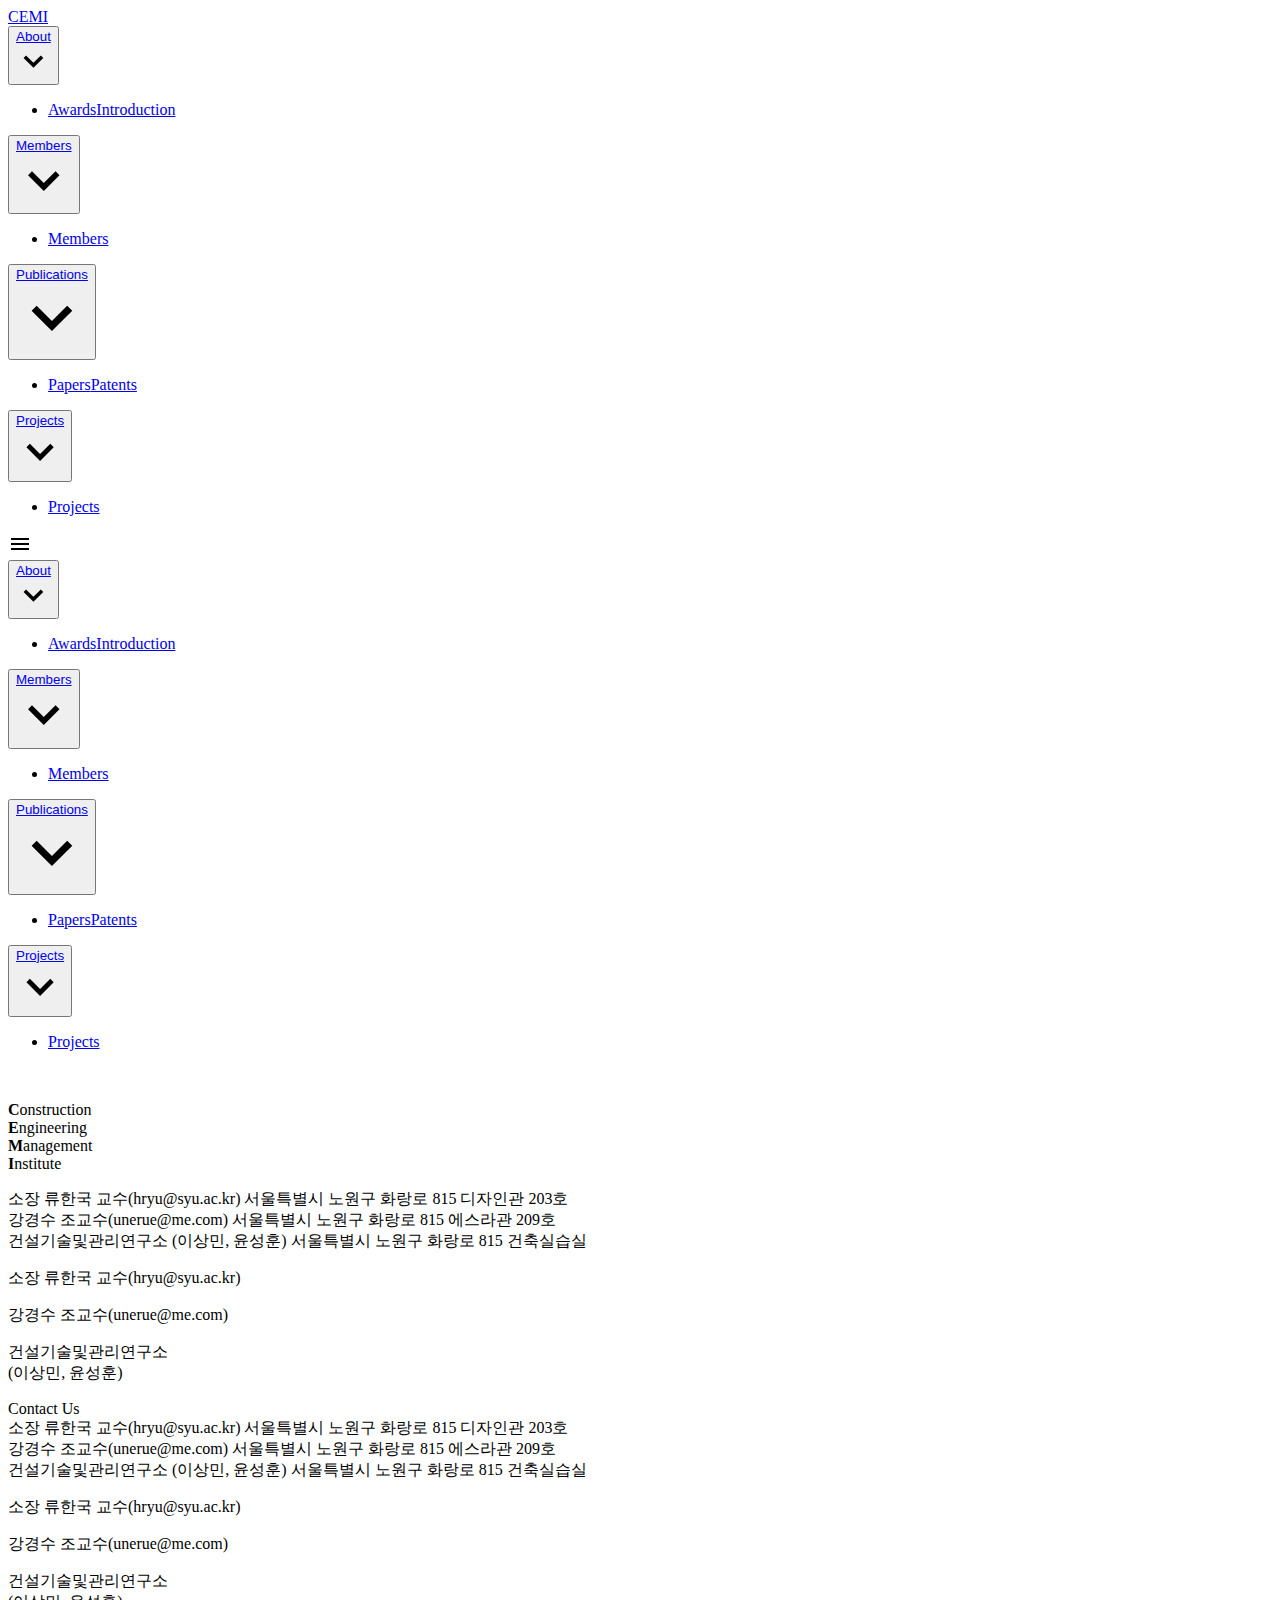
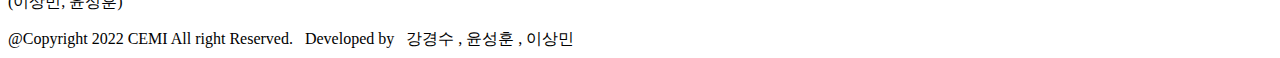
==== commit 804355de: "Updates" ====
--- a/index.html
+++ b/index.html
@@ -40,8 +40,8 @@
         }
       })(window.location);
     </script>
-    <script type="module" crossorigin src="/assets/index-f7dac447.js"></script>
-    <link rel="stylesheet" href="/assets/index-b76da02a.css">
+    <script type="module" crossorigin src="/assets/index-32b02775.js"></script>
+    <link rel="stylesheet" href="/assets/index-23d7bb3f.css">
   </head>
   <body>
     <div id="root"></div>
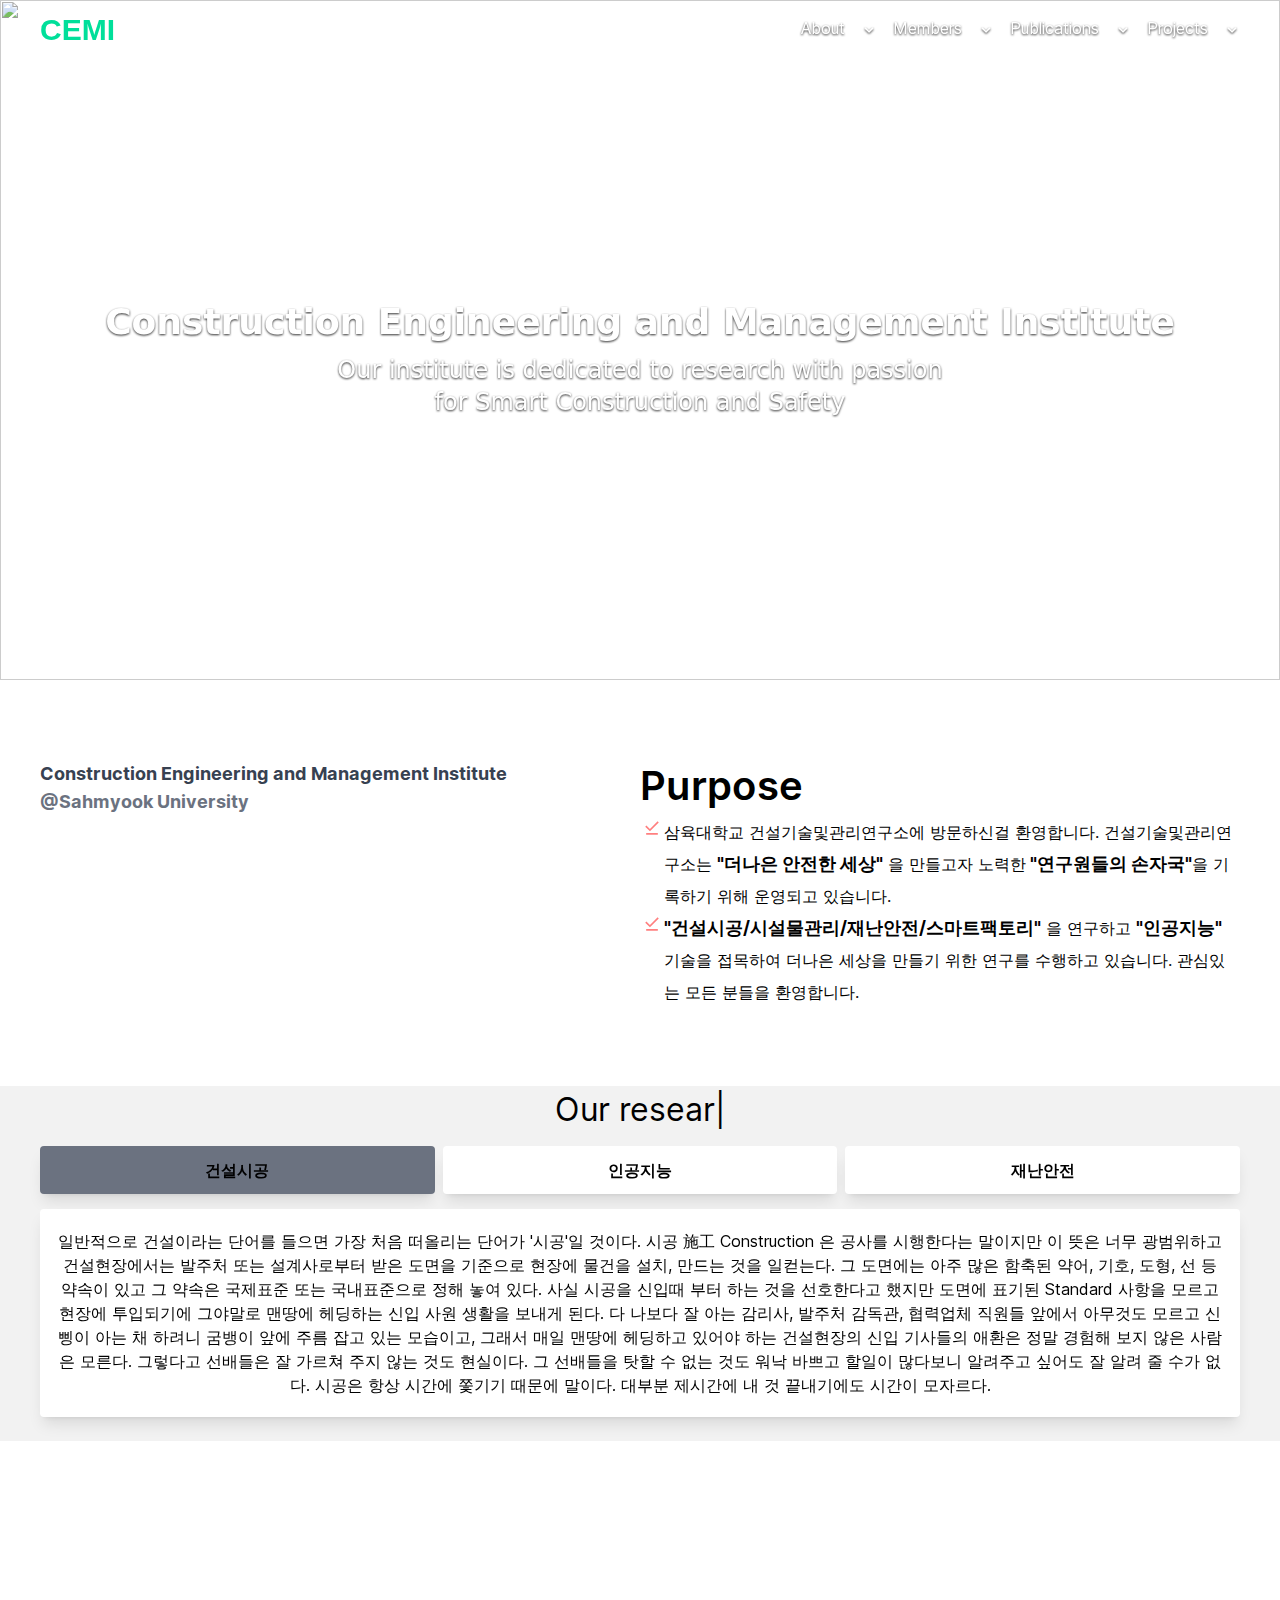
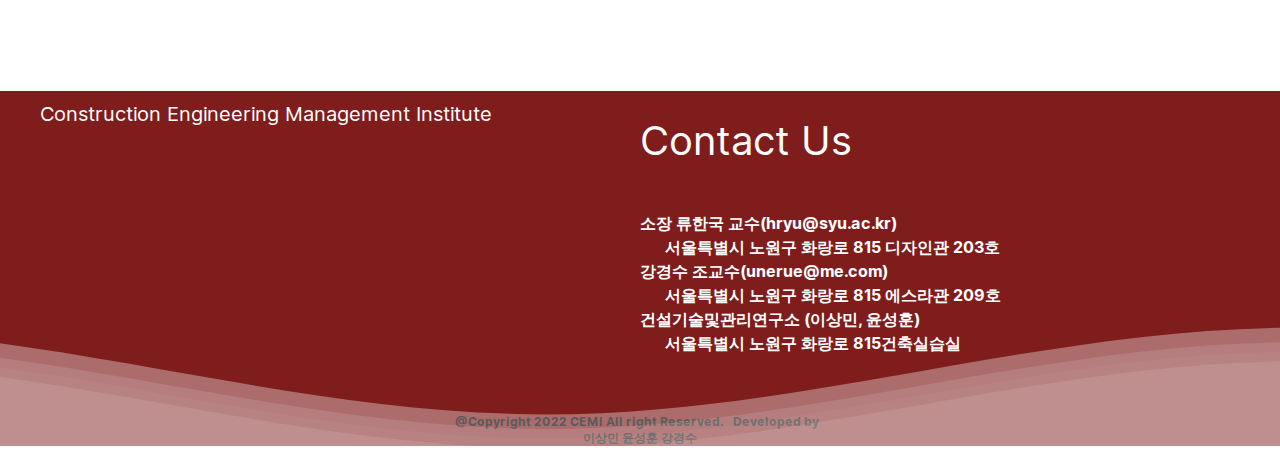
==== commit 558259b9: "deploy" ====
--- a/index.html
+++ b/index.html
@@ -1,50 +1 @@
-<!doctype html>
-<html lang="en">
-  <head>
-    <meta charset="UTF-8" />
-    <link rel="icon" type="image/svg+xml" href="/logo.png" />
-    <meta name="viewport" content="width=device-width, initial-scale=1.0" />
-    <title>CEMI: 삼육대학교 건설기술및관리연구소</title>
-    <script type="text/javascript">
-      // Single Page Apps for GitHub Pages
-      // https://github.com/rafrex/spa-github-pages
-      // Copyright (c) 2016 Rafael Pedicini, licensed under the MIT License
-      // ----------------------------------------------------------------------
-      // This script checks to see if a redirect is present in the query string
-      // and converts it back into the correct url and adds it to the
-      // browser's history using window.history.replaceState(...),
-      // which won't cause the browser to attempt to load the new url.
-      // When the single page app is loaded further down in this file,
-      // the correct url will be waiting in the browser's history for
-      // the single page app to route accordingly.
-      (function (l) {
-        if (l.search) {
-          var q = {};
-          l.search
-            .slice(1)
-            .split("&")
-            .forEach(function (v) {
-              var a = v.split("=");
-              q[a[0]] = a.slice(1).join("=").replace(/~and~/g, "&");
-            });
-          if (q.p !== undefined) {
-            window.history.replaceState(
-              null,
-              null,
-              l.pathname.slice(0, -1) +
-                (q.p || "") +
-                (q.q ? "?" + q.q : "") +
-                l.hash
-            );
-          }
-        }
-      })(window.location);
-    </script>
-    <script type="module" crossorigin src="/assets/index-32b02775.js"></script>
-    <link rel="stylesheet" href="/assets/index-23d7bb3f.css">
-  </head>
-  <body>
-    <div id="root"></div>
-    
-  </body>
-</html>
+<!DOCTYPE html><html lang="en"><head><meta charSet="utf-8"/><meta name="viewport" content="width=device-width, initial-scale=1.0"/><meta name="viewport" content="width=device-width, initial-scale=1"/><link rel="preload" as="image" href="/img/dron.jpg "/><link rel="preload" as="image" href="/img/dogrobo.jpg"/><link rel="preload" as="image" href="/img/symembpage.png"/><link rel="preload" as="image" href="/img/fuck.jpg"/><link rel="preload" as="image" href="/img/logo.png"/><link rel="preload" as="image" href="/img/msit.jpg"/><link rel="preload" as="image" href="/img/nrf.svg"/><link rel="preload" as="image" href="/img/kims.jpg"/><link rel="preload" as="image" href="/img/taean.jpg"/><link rel="preload" as="image" href="/img/etri.jpg"/><link rel="stylesheet" href="/_next/static/css/1a4a8f7b0f66a4f4.css" crossorigin="" data-precedence="next"/><link rel="stylesheet" href="/_next/static/css/4df78f2cd73d6b26.css" crossorigin="" data-precedence="next"/><link rel="preload" as="script" fetchPriority="low" href="/_next/static/chunks/webpack-1514c084649e4e74.js" crossorigin=""/><script src="/_next/static/chunks/fd9d1056-060e28fd399a6c72.js" async="" crossorigin=""></script><script src="/_next/static/chunks/69-91e1543750eb1e09.js" async="" crossorigin=""></script><script src="/_next/static/chunks/main-app-00a1e0535857a575.js" async="" crossorigin=""></script><script src="/_next/static/chunks/775-ceb91acbdbe8c6f2.js" async=""></script><script src="/_next/static/chunks/138-d6e5e9c109586a2d.js" async=""></script><script src="/_next/static/chunks/438-75ce2f1d97972862.js" async=""></script><script src="/_next/static/chunks/639-1822eb7705467054.js" async=""></script><script src="/_next/static/chunks/app/page-c715e23884b468f6.js" async=""></script><script src="/_next/static/chunks/669-f6cde42ae3ebd832.js" async=""></script><script src="/_next/static/chunks/495-cbe67690b37759f7.js" async=""></script><script src="/_next/static/chunks/app/layout-b60022dc99c28c84.js" async=""></script><link rel="preload" as="image" href="/img/nemosys.jpg"/><link rel="preload" as="image" href="/img/kdata.jpg"/><link rel="preload" as="image" href="/img/CEMI_.png"/><link rel="icon" type="image/svg+xml" href="/logo.png"/><title>CEMI: 삼육대학교 건설기술및관리연구소</title><title>Create Next App</title><meta name="description" content="Generated by create next app"/><link rel="icon" href="/favicon.ico" type="image/x-icon" sizes="16x16"/><script src="/_next/static/chunks/polyfills-c67a75d1b6f99dc8.js" crossorigin="" noModule=""></script></head><body class="__className_aaf875"><div class="  "><div> <div class=" fixed w-[100%] top-0 flex justify-center text-white items-center mx-auto px-4 z-2  "><div class=" w-[600px] text-3xl font-bold  text-[#00df9a] xs:ml-[-22px] "><a class=" font-[arial] xs:ml-[22px]  text-3xl  " href="/">CEMI</a></div><div class="w-[600px] pl-[100px]  xs:hidden  cursor-pointer z-2 drop-shadow-[0_1.2px_1.2px_rgba(0,0,0,0.8)]"><div class="lg:float-right"><div class="dropdown group inline-block relative z-[1] "><button class="nav-menu inline-flex items-center duration-500 "><a class="m-4 max-lg:mb-4 " href="/pages/Awards/">About</a><svg class="fill-current h-4 w-4" xmlns="http://www.w3.org/2000/svg" viewBox="0 0 20 20"><path d="M9.293 12.95l.707.707L15.657 8l-1.414-1.414L10 10.828 5.757 6.586 4.343 8z"></path> </svg></button><div class="xs:ml-10"><ul class="hidden lg:left-[20%] lg:absolute lg:w-[90px] animate-slideTop2 lg:text-black bg-white group-hover:block group-hover: relative duration-500"><li class="  "><a class=" duration-500 border-b border-b-gray-300 text-center hover:bg-gray-400 hover:opacity-80 py-2 block whitespace-no-wrap" href="/pages/Awards">Awards</a><a class=" duration-500 border-b border-b-gray-300 text-center hover:bg-gray-400 hover:opacity-80 py-2 block whitespace-no-wrap" href="/pages/Album">Album</a></li></ul></div></div><div class="dropdown group inline-block relative z-[1] "><button class="nav-menu inline-flex items-center duration-500 "><a class="m-4 max-lg:mb-4 " href="/pages/Members/">Members</a><svg class="fill-current h-4 w-4" xmlns="http://www.w3.org/2000/svg" viewBox="0 0 20 20"><path d="M9.293 12.95l.707.707L15.657 8l-1.414-1.414L10 10.828 5.757 6.586 4.343 8z"></path> </svg></button><div class="xs:ml-10"><ul class="hidden lg:left-[20%] lg:absolute lg:w-[90px] animate-slideTop2 lg:text-black bg-white group-hover:block group-hover: relative duration-500"><li class="  "><a class=" duration-500 border-b border-b-gray-300 text-center hover:bg-gray-400 hover:opacity-80 py-2 block whitespace-no-wrap" href="/pages/Members">Members</a></li></ul></div></div><div class="dropdown group inline-block relative z-[1] "><button class="nav-menu inline-flex items-center duration-500 "><a class="m-4 max-lg:mb-4 " href="/pages/Publications/">Publications</a><svg class="fill-current h-4 w-4" xmlns="http://www.w3.org/2000/svg" viewBox="0 0 20 20"><path d="M9.293 12.95l.707.707L15.657 8l-1.414-1.414L10 10.828 5.757 6.586 4.343 8z"></path> </svg></button><div class="xs:ml-10"><ul class="hidden lg:left-[20%] lg:absolute lg:w-[90px] animate-slideTop2 lg:text-black bg-white group-hover:block group-hover: relative duration-500"><li class="  "><a class=" duration-500 border-b border-b-gray-300 text-center hover:bg-gray-400 hover:opacity-80 py-2 block whitespace-no-wrap" href="/pages/Publications">Papers</a><a class=" duration-500 border-b border-b-gray-300 text-center hover:bg-gray-400 hover:opacity-80 py-2 block whitespace-no-wrap" href="/pages/Patents">Patents</a></li></ul></div></div><div class="dropdown group inline-block relative z-[1] "><button class="nav-menu inline-flex items-center duration-500 "><a class="m-4 max-lg:mb-4 " href="/pages/Projects/">Projects</a><svg class="fill-current h-4 w-4" xmlns="http://www.w3.org/2000/svg" viewBox="0 0 20 20"><path d="M9.293 12.95l.707.707L15.657 8l-1.414-1.414L10 10.828 5.757 6.586 4.343 8z"></path> </svg></button><div class="xs:ml-10"><ul class="hidden lg:left-[20%] lg:absolute lg:w-[90px] animate-slideTop2 lg:text-black bg-white group-hover:block group-hover: relative duration-500"><li class="  "><a class=" duration-500 border-b border-b-gray-300 text-center hover:bg-gray-400 hover:opacity-80 py-2 block whitespace-no-wrap" href="/pages/Projects">Projects</a></li></ul></div></div></div></div><div class="block lg:hidden "><style data-emotion="css 14h0jh8">.css-14h0jh8{-webkit-user-select:none;-moz-user-select:none;-ms-user-select:none;user-select:none;width:1em;height:1em;display:inline-block;fill:currentColor;-webkit-flex-shrink:0;-ms-flex-negative:0;flex-shrink:0;-webkit-transition:fill 200ms cubic-bezier(0.4, 0, 0.2, 1) 0ms;transition:fill 200ms cubic-bezier(0.4, 0, 0.2, 1) 0ms;font-size:1.5rem;color:black;}</style><svg class="MuiSvgIcon-root MuiSvgIcon-fontSizeMedium cursor-pointer css-14h0jh8" focusable="false" aria-hidden="true" viewBox="0 0 24 24" data-testid="MenuIcon"><path d="M3 18h18v-2H3zm0-5h18v-2H3zm0-7v2h18V6z"></path></svg></div><div class="ease-in-out duration-500 w-[100%] fixed top-[-1000px] "><div class="mt-10 underline underline-offset-8 text-black flex flex-col "><hr/><div class="xs:w-[200px] xs:flex xs:flex-col "><div class="lg:float-right"><div class="dropdown group inline-block relative z-[1] "><button class="nav-menu inline-flex items-center duration-500 "><a class="m-4 max-lg:mb-4 " href="/pages/Awards/">About</a><svg class="fill-current h-4 w-4" xmlns="http://www.w3.org/2000/svg" viewBox="0 0 20 20"><path d="M9.293 12.95l.707.707L15.657 8l-1.414-1.414L10 10.828 5.757 6.586 4.343 8z"></path> </svg></button><div class="xs:ml-10"><ul class="hidden lg:left-[20%] lg:absolute lg:w-[90px] animate-slideTop2 lg:text-black bg-white group-hover:block group-hover: relative duration-500"><li class="  "><a class=" duration-500 border-b border-b-gray-300 text-center hover:bg-gray-400 hover:opacity-80 py-2 block whitespace-no-wrap" href="/pages/Awards">Awards</a><a class=" duration-500 border-b border-b-gray-300 text-center hover:bg-gray-400 hover:opacity-80 py-2 block whitespace-no-wrap" href="/pages/Album">Album</a></li></ul></div></div><div class="dropdown group inline-block relative z-[1] "><button class="nav-menu inline-flex items-center duration-500 "><a class="m-4 max-lg:mb-4 " href="/pages/Members/">Members</a><svg class="fill-current h-4 w-4" xmlns="http://www.w3.org/2000/svg" viewBox="0 0 20 20"><path d="M9.293 12.95l.707.707L15.657 8l-1.414-1.414L10 10.828 5.757 6.586 4.343 8z"></path> </svg></button><div class="xs:ml-10"><ul class="hidden lg:left-[20%] lg:absolute lg:w-[90px] animate-slideTop2 lg:text-black bg-white group-hover:block group-hover: relative duration-500"><li class="  "><a class=" duration-500 border-b border-b-gray-300 text-center hover:bg-gray-400 hover:opacity-80 py-2 block whitespace-no-wrap" href="/pages/Members">Members</a></li></ul></div></div><div class="dropdown group inline-block relative z-[1] "><button class="nav-menu inline-flex items-center duration-500 "><a class="m-4 max-lg:mb-4 " href="/pages/Publications/">Publications</a><svg class="fill-current h-4 w-4" xmlns="http://www.w3.org/2000/svg" viewBox="0 0 20 20"><path d="M9.293 12.95l.707.707L15.657 8l-1.414-1.414L10 10.828 5.757 6.586 4.343 8z"></path> </svg></button><div class="xs:ml-10"><ul class="hidden lg:left-[20%] lg:absolute lg:w-[90px] animate-slideTop2 lg:text-black bg-white group-hover:block group-hover: relative duration-500"><li class="  "><a class=" duration-500 border-b border-b-gray-300 text-center hover:bg-gray-400 hover:opacity-80 py-2 block whitespace-no-wrap" href="/pages/Publications">Papers</a><a class=" duration-500 border-b border-b-gray-300 text-center hover:bg-gray-400 hover:opacity-80 py-2 block whitespace-no-wrap" href="/pages/Patents">Patents</a></li></ul></div></div><div class="dropdown group inline-block relative z-[1] "><button class="nav-menu inline-flex items-center duration-500 "><a class="m-4 max-lg:mb-4 " href="/pages/Projects/">Projects</a><svg class="fill-current h-4 w-4" xmlns="http://www.w3.org/2000/svg" viewBox="0 0 20 20"><path d="M9.293 12.95l.707.707L15.657 8l-1.414-1.414L10 10.828 5.757 6.586 4.343 8z"></path> </svg></button><div class="xs:ml-10"><ul class="hidden lg:left-[20%] lg:absolute lg:w-[90px] animate-slideTop2 lg:text-black bg-white group-hover:block group-hover: relative duration-500"><li class="  "><a class=" duration-500 border-b border-b-gray-300 text-center hover:bg-gray-400 hover:opacity-80 py-2 block whitespace-no-wrap" href="/pages/Projects">Projects</a></li></ul></div></div></div></div></div></div></div></div><div class=""><div><div class=""><div class=" items-center   "><div class="slick-slider z-[-1] bg-white slick-initialized" dir="ltr"><div class="slick-list"><div class="slick-track" style="width:900%;left:-100%"><div data-index="0" class="slick-slide slick-active slick-current" tabindex="-1" aria-hidden="false" style="outline:none;width:11.11111111111111%;position:relative;left:0;opacity:1;z-index:999;transition:opacity 1200ms cubic-bezier(0.7, 0, 0.3, 1), visibility 1200ms cubic-bezier(0.7, 0, 0.3, 1)"><div><div tabindex="-1" style="width:100%;display:inline-block"><img class="w-full h-[680px] overflow-hidden opacity-[0.8] object-cover" src="/img/dron.jpg " alt=""/><div><h2 class="animate-slideTop absolute h-10 w-[100%] top-[40%] p-7 border-none rounded-md antialiased text-4xl text-center  text-white font-sans font-bold drop-shadow-[0_1.2px_1.2px_rgba(0,0,0,0.8)]">Construction Engineering and Management Institute<br/><div class="animate-slideTop3 mt-3 antialiased text-2xl font-thin"> <!-- -->Our institute is dedicated to research with passion<br/>for Smart Construction and Safety</div></h2></div></div></div></div><div data-index="1" class="slick-slide" tabindex="-1" aria-hidden="true" style="outline:none;width:11.11111111111111%;position:relative;left:-11px;opacity:0;z-index:998;transition:opacity 1200ms cubic-bezier(0.7, 0, 0.3, 1), visibility 1200ms cubic-bezier(0.7, 0, 0.3, 1)"><div><div tabindex="-1" style="width:100%;display:inline-block"><img class="w-full h-[680px] overflow-hidden opacity-[0.8] object-cover" src="/img/dogrobo.jpg" alt=""/><div><h2 class="animate-slideTop absolute h-10 w-[100%] top-[40%] p-7 border-none rounded-md antialiased text-4xl text-center  text-white font-sans font-bold drop-shadow-[0_1.2px_1.2px_rgba(0,0,0,0.8)]">Construction Engineering and Management Institute<br/><div class="  mt-3 antialiased text-2xl font-thin"> <!-- -->Our institute is dedicated to research with passion<br/>for Smart Construction and Safety</div></h2></div></div></div></div><div data-index="2" class="slick-slide" tabindex="-1" aria-hidden="true" style="outline:none;width:11.11111111111111%;position:relative;left:-22px;opacity:0;z-index:998;transition:opacity 1200ms cubic-bezier(0.7, 0, 0.3, 1), visibility 1200ms cubic-bezier(0.7, 0, 0.3, 1)"><div><div tabindex="-1" style="width:100%;display:inline-block"><img class="w-full h-[680px] overflow-hidden opacity-[0.7] object-cover" src="/img/symembpage.png" alt=""/><div><h2 class="animate-slideTop absolute h-10 w-[100%] top-[40%] p-7 border-none rounded-md antialiased text-4xl text-center  text-white font-sans font-bold drop-shadow-[0_1.2px_1.2px_rgba(0,0,0,0.8)]">Construction Engineering and Management Institute<br/><div class="  mt-3 antialiased text-2xl font-thin"> <!-- -->Our institute is dedicated to research with passion<br/>for Smart Construction and Safety</div></h2></div></div></div></div><div data-index="3" class="slick-slide" tabindex="-1" aria-hidden="true" style="outline:none;width:11.11111111111111%;position:relative;left:-33px;opacity:0;z-index:998;transition:opacity 1200ms cubic-bezier(0.7, 0, 0.3, 1), visibility 1200ms cubic-bezier(0.7, 0, 0.3, 1)"><div><div tabindex="-1" style="width:100%;display:inline-block"><img class="w-full h-[680px] overflow-hidden opacity-[0.8] object-cover" src="/img/fuck.jpg" alt=""/><div><h2 class="animate-slideTop absolute h-10 w-[100%] top-[40%] p-7 border-none rounded-md antialiased text-4xl text-center  text-white font-sans font-bold drop-shadow-[0_1.2px_1.2px_rgba(0,0,0,0.8)]">Construction Engineering and Management Institute<br/><div class="  mt-3 antialiased text-2xl font-thin"> <!-- -->Our institute is dedicated to research with passion<br/>for Smart Construction and Safety</div></h2></div></div></div></div></div></div></div></div><div class="lg:h-[396px] lg:pt-[70px] lg:w-[full] lg:w-[full] lg:justify-center lg:w-[100%] xs:w-[full] flex items-center bg-white xs:h-full lg:h-[400px] float-left xs:flex-col xs:devide-y xs:flex-col xs:devide-y xs:divide-dashed divide-red-800  "><div class="lg:w-[600px] lg:h-[100%] "><div class="xs:w-[full] xs:m-4 xs:float-left "><img src="/img/logo.png" alt="" class="w-[300px]  "/><div class="text-black mt-1 text-lg  "><div class="font-bold text-gray-700 ">Construction Engineering and Management Institute</div><div class="font-bold text-gray-500">@Sahmyook University</div></div></div></div><div class="lg:w-[600px] lg:h-[100%] flex-row xs:h-[100%]  xs:w-[full] xs:m-4"><div class="text-black font-semibold text-[40px]  ">Purpose</div><div class="flex text-black  overflow-hidden list-disc text-base not-italic font-KoPubDotum"><style data-emotion="css 1woxao5">.css-1woxao5{-webkit-user-select:none;-moz-user-select:none;-ms-user-select:none;user-select:none;width:1em;height:1em;display:inline-block;fill:currentColor;-webkit-flex-shrink:0;-ms-flex-negative:0;flex-shrink:0;-webkit-transition:fill 200ms cubic-bezier(0.4, 0, 0.2, 1) 0ms;transition:fill 200ms cubic-bezier(0.4, 0, 0.2, 1) 0ms;font-size:1.5rem;color:red;opacity:0.5;padding:2px;}</style><svg class="MuiSvgIcon-root MuiSvgIcon-fontSizeMedium css-1woxao5" focusable="false" aria-hidden="true" viewBox="0 0 24 24" data-testid="DownloadDoneIcon"><path d="M20.13 5.41 18.72 4l-9.19 9.19-4.25-4.24-1.41 1.41 5.66 5.66zM5 18h14v2H5z"></path></svg><p class="leading-loose">삼육대학교 건설기술및관리연구소에 방문하신걸 환영합니다. 건설기술및관리연구소는<!-- --> <b class="font-bold text-lg ">&quot;더나은 안전한 세상&quot;</b> 을 만들고자 노력한<b class="font-bold text-lg"> &quot;연구원들의 손자국&quot;</b>을 기록하기 위해 운영되고 있습니다.</p></div><div class="flex text-black overflow-hiddn list-disc text-base not-italic font-KoPubDotum "><style data-emotion="css 1woxao5">.css-1woxao5{-webkit-user-select:none;-moz-user-select:none;-ms-user-select:none;user-select:none;width:1em;height:1em;display:inline-block;fill:currentColor;-webkit-flex-shrink:0;-ms-flex-negative:0;flex-shrink:0;-webkit-transition:fill 200ms cubic-bezier(0.4, 0, 0.2, 1) 0ms;transition:fill 200ms cubic-bezier(0.4, 0, 0.2, 1) 0ms;font-size:1.5rem;color:red;opacity:0.5;padding:2px;}</style><svg class="MuiSvgIcon-root MuiSvgIcon-fontSizeMedium css-1woxao5" focusable="false" aria-hidden="true" viewBox="0 0 24 24" data-testid="DownloadDoneIcon"><path d="M20.13 5.41 18.72 4l-9.19 9.19-4.25-4.24-1.41 1.41 5.66 5.66zM5 18h14v2H5z"></path></svg><div class="leading-loose"><b class="text-lg font-bold">&quot;건설시공/시설물관리/재난안전/스마트팩토리&quot;</b> <!-- -->을 연구하고 <b class="text-lg font-bold">&quot;인공지능&quot;</b> <!-- -->기술을 접목하여 더나은 세상을 만들기 위한 연구를 수행하고 있습니다. 관심있는 모든 분들을 환영합니다.</div></div></div></div><div class=" justify-center bg-[#f2f2f2] lg:w-[100%] xs:w-[100%] h-[100%] flex  z-[-1] "><div class="lg:w-[1200px]  h-[100%] text-center   "><span style="font-size:2em;display:inline-block" class="index-module_type__E-SaG lg:w-[1200px] "></span><div class="relative w-[100%] z-[0] "><div class=""><div class="flex flex-wrap xs:m-4"><div class="w-full"><ul class="flex mb-0 list-none flex-wrap pt-3 pb-4 flex-row" role="tablist"><li class="-mb-px mr-2 last:mr-0 flex-auto text-center"><a class="text-md font-bold uppercase px-5 py-3 shadow-lg rounded block leading-normal  text-black bg-gray-500 animate-pulse duration-75" data-toggle="tab" href="#link1" role="tablist">건설시공</a></li><li class="-mb-px mr-2 last:mr-0 flex-auto text-center"><a class="text-md font-bold uppercase px-5 py-3 shadow-lg rounded block leading-normaltext-black-600 bg-white" data-toggle="tab" href="#link2" role="tablist">인공지능</a></li><li class="-mb-px mr-2 last:mr-0 flex-auto text-center"><a class="text-md font-bold uppercase px-5 py-3 shadow-lg rounded block leading-normal text-black-600 bg-white duration-75 " data-toggle="tab" href="#link3" role="tablist">재난안전</a></li></ul><div class="relative flex flex-col min-w-0 break-words bg-white w-full mb-6 shadow-lg rounded"><div class="px-4 py-5 flex-auto"><div class="tab-content tab-space"><div class="block" id="link1"><p>일반적으로 건설이라는 단어를 들으면 가장 처음 떠올리는 단어가 &#x27;시공&#x27;일 것이다. 시공 施工 Construction 은 공사를 시행한다는 말이지만 이 뜻은 너무 광범위하고 건설현장에서는 발주처 또는 설계사로부터 받은 도면을 기준으로 현장에 물건을 설치, 만드는 것을 일컫는다. 그 도면에는 아주 많은 함축된 약어, 기호, 도형, 선 등 약속이 있고 그 약속은 국제표준 또는 국내표준으로 정해 놓여 있다. 사실 시공을 신입때 부터 하는 것을 선호한다고 했지만 도면에 표기된 Standard 사항을 모르고 현장에 투입되기에 그야말로 맨땅에 헤딩하는 신입 사원 생활을 보내게 된다. 다 나보다 잘 아는 감리사, 발주처 감독관, 협력업체 직원들 앞에서 아무것도 모르고 신삥이 아는 채 하려니 굼뱅이 앞에 주름 잡고 있는 모습이고, 그래서 매일 맨땅에 헤딩하고 있어야 하는 건설현장의 신입 기사들의 애환은 정말 경험해 보지 않은 사람은 모른다. 그렇다고 선배들은 잘 가르쳐 주지 않는 것도 현실이다. 그 선배들을 탓할 수 없는 것도 워낙 바쁘고 할일이 많다보니 알려주고 싶어도 잘 알려 줄 수가 없다. 시공은 항상 시간에 쫓기기 때문에 말이다. 대부분 제시간에 내 것 끝내기에도 시간이 모자르다.</p></div><div class="hidden" id="link2"><p>인공지능(人工智能) 또는 AI(영어: artificial intelligence, AI)는 인간의 학습능력, 추론능력, 지각능력을 인공적으로 구현하려는 컴퓨터 과학의 세부분야 중 하나이다. 정보공학 분야에 있어 하나의 인프라 기술이기도 하다. 인간을 포함한 동물이 갖고 있는 지능 즉, natural intelligence와는 다른 개념이다. 인간의 지능을 모방한 기능을 갖춘 컴퓨터 시스템이며, 인간의 지능을 기계 등에 인공적으로 시연(구현)한 것이다. 일반적으로 범용 컴퓨터에 적용한다고 가정한다. 이 용어는 또한 그와 같은 지능을 만들 수 있는 방법론이나 실현 가능성 등을 연구하는 과학 기술 분야를 지칭하기도 한다.</p></div><div class="hidden" id="link3"><p>사전에서는 &#x27;뜻밖의 불행한 일, 액화(厄禍), 화해(禍害)&#x27;라고 말하며, 학문적으로는 다양한 이론이 나타나고 있다. 災難(disaster)이라는 용어는 원래 별의 불길한 모습을 상징하는 라틴어에서 유래한 것으로 &#x27;하늘로부터 비롯된 인간의 통제가 불가능한 해로운 영향&#x27;으로 풀이한다. 재난(disaster)의 어원을 분석하면, dis는 어원상 분리, 파괴, 불일치의 뜻이며, aster는 라틴어로 astrum 또는 star라는 것을 의미한다.과거의 재난(Disaster)은 홍수, 지진과 같은 대규모의 천재인 자연 재난를 지칭하는 것이었으나, 현대사회에 들어와서는 대규모의 인위적 사고의 결과가 자연재난를 능가함에 따라 &#x27;Disaster&#x27;는 자연 재난와 사회재난을 포괄하는 개념으로 사용되고 있다. 재난(Disaster)은 일반적으로 중앙과 지방정부의 일상적인 절차나 지원을 통하여 관리될 수 없는 심각한 대규모의 사망자, 부상자, 재산 손실을 발생시키는 것으로 보통 예측 가능성이 없이 갑작스럽게 발생하는 것이 특징이다. 우리나라는 &#x27;Disaster&#x27;를 사회재난·자연재난(재난및안전관리기본법,자연재해대책법), 민방위사태(민방위기본법)의 3원적 개념으로 분리 사용하고 있다. 미국의 연방재난관리청(FEMA)의「災難」개념 : 통상적으로 사망과 상해, 재산피해를 가져오고 일상적인 절차나 정부의 자원으로는 관리할 수 없는 심각하고 규모가 큰 사건으로, 보통 돌발적으로 일어나기 때문에 정부와 민간조직이 인간의 기본적 수요를 충족시키고 복구를 신속하게 하고자 할 때 즉각적, 체계적, 효과적인 대처를 하여야 하는 사건</p></div></div></div></div></div></div></div></div></div></div><div class="bg-white flex flex-row justify-center items-center h-[250px] overflow-hidden"><div class="flex flex-row animate-slider"><img class="h-[90px] pl-6 pr-6 " src="/img/msit.jpg" alt=""/><img class="h-[90px] pl-6 pr-6" src="/img/nrf.svg" alt=""/><img class="h-[90px] pl-6 pr-6" src="/img/kims.jpg" alt=""/><img class="h-[90px] pl-6 pr-6" src="/img/taean.jpg" alt=""/><img class="h-[90px] pl-6 pr-6" src="/img/etri.jpg" alt=""/><img class="h-[90px] pl-6 pr-6" src="/img/nemosys.jpg" alt=""/><img class="h-[90px] pl-6 pr-6" src="/img/kdata.jpg" alt=""/><img class="h-[90px] pl-6 pr-6 " src="/img/msit.jpg" alt=""/><img class="h-[90px] pl-6 pr-6" src="/img/nrf.svg" alt=""/><img class="h-[90px] pl-6 pr-6" src="/img/kims.jpg" alt=""/><img class="h-[90px] pl-6 pr-6" src="/img/taean.jpg" alt=""/><img class="h-[90px] pl-6 pr-6" src="/img/etri.jpg" alt=""/><img class="h-[90px] pl-6 pr-6" src="/img/nemosys.jpg" alt=""/><img class="h-[90px] pl-6 pr-6" src="/img/kdata.jpg" alt=""/><img class="h-[90px] pl-6 pr-6 " src="/img/msit.jpg" alt=""/><img class="h-[90px] pl-6 pr-6" src="/img/nrf.svg" alt=""/><img class="h-[90px] pl-6 pr-6" src="/img/kims.jpg" alt=""/><img class="h-[90px] pl-6 pr-6" src="/img/taean.jpg" alt=""/><img class="h-[90px] pl-6 pr-6" src="/img/etri.jpg" alt=""/><img class="h-[90px] pl-6 pr-6" src="/img/nemosys.jpg" alt=""/><img class="h-[90px] pl-6 pr-6" src="/img/kdata.jpg" alt=""/></div></div></div></div></div></div><div class="lg:w-[full] lg:h-[355px] lg:mx-auto  flex z-[0] items-center justify-center bg-red-900 w-[100%] bottom-0 h-[100%] float-left relative pb-8 "><div class="lg:w-[600px] lg:h-[323px] xs:m-4"><div class=""><img src="/img/CEMI_.png" alt="" class="xs:w-[30%] lg:w-[300px]  "/><div class="lg:hidden text-white mt-4 overflow-hidden xs:text-xs md:hidden "><li class=""><b>소장 류한국 교수(hryu@syu.ac.kr)</b><br/>     <b>서울특별시 노원구 화랑로 815 디자인관 203호</b></li><li class=""><b>강경수 조교수(unerue@me.com)</b><br/>     <b>서울특별시 노원구 화랑로 815 에스라관 209호</b></li><li class=""><b>건설기술및관리연구소 (이상민, 윤성훈) </b><br/>     <b>서울특별시 노원구 화랑로 815건축실습실</b></li></div></div><div class="text-white text-[20px] mt-2 xs:hidden">Construction Engineering Management Institute</div></div><div class=" lg:w-[600px]  lg:h-[323px] xs:hidden"><div class="mt-[20px] text-white text-[40px] ">Contact Us</div><div class=" text-white overflow-hidden  xs:text-xs xs:hidden mt-10 "><li class=""><b>소장 류한국 교수(hryu@syu.ac.kr)</b><br/>     <b>서울특별시 노원구 화랑로 815 디자인관 203호</b></li><li class=""><b>강경수 조교수(unerue@me.com)</b><br/>     <b>서울특별시 노원구 화랑로 815 에스라관 209호</b></li><li class=""><b>건설기술및관리연구소 (이상민, 윤성훈) </b><br/>     <b>서울특별시 노원구 화랑로 815건축실습실</b></li></div></div><div class=" absolute bottom-0 w-full text-center text-xs font-bold  ">@Copyright 2022 CEMI All right Reserved.   Developed by  <br/>이상민 윤성훈 강경수 </div><div class="absolute  bottom-[0] w-full opacity-50   "><div><div class=" h-[30%]"><div class=""><svg class="waves" xmlns="http://www.w3.org/2000/svg" xmlns:xlink="http://www.w3.org/1999/xlink" viewBox="0 24 150 28" preserveAspectRatio="none" shape-rendering="auto"><defs><path id="gentle-wave" d="M-160 44c30 0 58-18 88-18s 58 18 88 18 58-18 88-18 58 18 88 18 v44h-352z"></path></defs><g class="parallax"><use xlink:href="#gentle-wave" x="48" y="0" fill="rgba(255,255,255,0.7"></use><use xlink:href="#gentle-wave" x="48" y="3" fill="rgba(255,255,255,0.5)"></use><use xlink:href="#gentle-wave" x="48" y="5" fill="rgba(255,255,255,0.3)"></use><use xlink:href="#gentle-wave" x="48" y="7" fill="#fff"></use></g></svg></div></div></div></div></div><script src="/_next/static/chunks/webpack-1514c084649e4e74.js" crossorigin="" async=""></script><script>(self.__next_f=self.__next_f||[]).push([0]);self.__next_f.push([2,null])</script><script>self.__next_f.push([1,"1:HL[\"/_next/static/css/1a4a8f7b0f66a4f4.css\",\"style\",{\"crossOrigin\":\"\"}]\n0:\"$L2\"\n"])</script><script>self.__next_f.push([1,"3:HL[\"/_next/static/css/4df78f2cd73d6b26.css\",\"style\",{\"crossOrigin\":\"\"}]\n"])</script><script>self.__next_f.push([1,"4:I[47690,[],\"\"]\n6:I[49957,[\"775\",\"static/chunks/775-ceb91acbdbe8c6f2.js\",\"138\",\"static/chunks/138-d6e5e9c109586a2d.js\",\"438\",\"static/chunks/438-75ce2f1d97972862.js\",\"639\",\"static/chunks/639-1822eb7705467054.js\",\"931\",\"static/chunks/app/page-c715e23884b468f6.js\"],\"\"]\n7:I[77445,[\"775\",\"static/chunks/775-ceb91acbdbe8c6f2.js\",\"669\",\"static/chunks/669-f6cde42ae3ebd832.js\",\"495\",\"static/chunks/495-cbe67690b37759f7.js\",\"185\",\"static/chunks/app/layout-b60022dc99c28c84.js\"],\"\"]\n8:I[5613,[],\"\"]\n9:I[31778,[],\"\"]\nb:I["])</script><script>self.__next_f.push([1,"48955,[],\"\"]\nc:[]\n"])</script><script>self.__next_f.push([1,"2:[[[\"$\",\"link\",\"0\",{\"rel\":\"stylesheet\",\"href\":\"/_next/static/css/1a4a8f7b0f66a4f4.css\",\"precedence\":\"next\",\"crossOrigin\":\"\"}]],[\"$\",\"$L4\",null,{\"buildId\":\"VIqNjVZGUTTCyN1bI9qEs\",\"assetPrefix\":\"\",\"initialCanonicalUrl\":\"/\",\"initialTree\":[\"\",{\"children\":[\"__PAGE__\",{}]},\"$undefined\",\"$undefined\",true],\"initialSeedData\":[\"\",{\"children\":[\"__PAGE__\",{},[\"$L5\",[\"$\",\"div\",null,{\"className\":\"\",\"children\":[\"$\",\"$L6\",null,{}]}],null]]},[null,[\"$\",\"html\",null,{\"lang\":\"en\",\"children\":[[\"$\",\"head\",null,{\"children\":[[\"$\",\"link\",null,{\"rel\":\"icon\",\"type\":\"image/svg+xml\",\"href\":\"/logo.png\"}],[\"$\",\"meta\",null,{\"name\":\"viewport\",\"content\":\"width=device-width, initial-scale=1.0\"}],[\"$\",\"title\",null,{\"children\":\"CEMI: 삼육대학교 건설기술및관리연구소\"}]]}],[\"$\",\"body\",null,{\"className\":\"__className_aaf875\",\"children\":[[\"$\",\"div\",null,{\"className\":\"  \",\"children\":[[\"$\",\"$L7\",null,{}],[\"$\",\"$L8\",null,{\"parallelRouterKey\":\"children\",\"segmentPath\":[\"children\"],\"loading\":\"$undefined\",\"loadingStyles\":\"$undefined\",\"loadingScripts\":\"$undefined\",\"hasLoading\":false,\"error\":\"$undefined\",\"errorStyles\":\"$undefined\",\"errorScripts\":\"$undefined\",\"template\":[\"$\",\"$L9\",null,{}],\"templateStyles\":\"$undefined\",\"templateScripts\":\"$undefined\",\"notFound\":[[\"$\",\"title\",null,{\"children\":\"404: This page could not be found.\"}],[\"$\",\"div\",null,{\"style\":{\"fontFamily\":\"system-ui,\\\"Segoe UI\\\",Roboto,Helvetica,Arial,sans-serif,\\\"Apple Color Emoji\\\",\\\"Segoe UI Emoji\\\"\",\"height\":\"100vh\",\"textAlign\":\"center\",\"display\":\"flex\",\"flexDirection\":\"column\",\"alignItems\":\"center\",\"justifyContent\":\"center\"},\"children\":[\"$\",\"div\",null,{\"children\":[[\"$\",\"style\",null,{\"dangerouslySetInnerHTML\":{\"__html\":\"body{color:#000;background:#fff;margin:0}.next-error-h1{border-right:1px solid rgba(0,0,0,.3)}@media (prefers-color-scheme:dark){body{color:#fff;background:#000}.next-error-h1{border-right:1px solid rgba(255,255,255,.3)}}\"}}],[\"$\",\"h1\",null,{\"className\":\"next-error-h1\",\"style\":{\"display\":\"inline-block\",\"margin\":\"0 20px 0 0\",\"padding\":\"0 23px 0 0\",\"fontSize\":24,\"fontWeight\":500,\"verticalAlign\":\"top\",\"lineHeight\":\"49px\"},\"children\":\"404\"}],[\"$\",\"div\",null,{\"style\":{\"display\":\"inline-block\"},\"children\":[\"$\",\"h2\",null,{\"style\":{\"fontSize\":14,\"fontWeight\":400,\"lineHeight\":\"49px\",\"margin\":0},\"children\":\"This page could not be found.\"}]}]]}]}]],\"notFoundStyles\":[],\"styles\":[[\"$\",\"link\",\"0\",{\"rel\":\"stylesheet\",\"href\":\"/_next/static/css/4df78f2cd73d6b26.css\",\"precedence\":\"next\",\"crossOrigin\":\"\"}]]}]]}],[\"$\",\"div\",null,{\"className\":\"lg:w-[full] lg:h-[355px] lg:mx-auto  flex z-[0] items-center justify-center bg-red-900 w-[100%] bottom-0 h-[100%] float-left relative pb-8 \",\"children\":[[\"$\",\"div\",null,{\"className\":\"lg:w-[600px] lg:h-[323px] xs:m-4\",\"children\":[[\"$\",\"div\",null,{\"className\":\"\",\"children\":[[\"$\",\"img\",null,{\"src\":\"/img/CEMI_.png\",\"alt\":\"\",\"className\":\"xs:w-[30%] lg:w-[300px]  \"}],[\"$\",\"div\",null,{\"className\":\"lg:hidden text-white mt-4 overflow-hidden xs:text-xs md:hidden \",\"children\":[[\"$\",\"li\",null,{\"className\":\"\",\"children\":[[\"$\",\"b\",null,{\"children\":\"소장 류한국 교수(hryu@syu.ac.kr)\"}],[\"$\",\"br\",null,{}],\"     \",[\"$\",\"b\",null,{\"children\":\"서울특별시 노원구 화랑로 815 디자인관 203호\"}]]}],[\"$\",\"li\",null,{\"className\":\"\",\"children\":[[\"$\",\"b\",null,{\"children\":\"강경수 조교수(unerue@me.com)\"}],[\"$\",\"br\",null,{}],\"     \",[\"$\",\"b\",null,{\"children\":\"서울특별시 노원구 화랑로 815 에스라관 209호\"}]]}],[\"$\",\"li\",null,{\"className\":\"\",\"children\":[[\"$\",\"b\",null,{\"children\":\"건설기술및관리연구소 (이상민, 윤성훈) \"}],[\"$\",\"br\",null,{}],\"     \",[\"$\",\"b\",null,{\"children\":\"서울특별시 노원구 화랑로 815건축실습실\"}]]}]]}]]}],[\"$\",\"div\",null,{\"className\":\"text-white text-[20px] mt-2 xs:hidden\",\"children\":\"Construction Engineering Management Institute\"}]]}],[\"$\",\"div\",null,{\"className\":\" lg:w-[600px]  lg:h-[323px] xs:hidden\",\"children\":[[\"$\",\"div\",null,{\"className\":\"mt-[20px] text-white text-[40px] \",\"children\":\"Contact Us\"}],[\"$\",\"div\",null,{\"className\":\" text-white overflow-hidden  xs:text-xs xs:hidden mt-10 \",\"children\":[[\"$\",\"li\",null,{\"className\":\"\",\"children\":[[\"$\",\"b\",null,{\"children\":\"소장 류한국 교수(hryu@syu.ac.kr)\"}],[\"$\",\"br\",null,{}],\"     \",[\"$\",\"b\",null,{\"children\":\"서울특별시 노원구 화랑로 815 디자인관 203호\"}]]}],[\"$\",\"li\",null,{\"className\":\"\",\"children\":[[\"$\",\"b\",null,{\"children\":\"강경수 조교수(unerue@me.com)\"}],[\"$\",\"br\",null,{}],\"     \",[\"$\",\"b\",null,{\"children\":\"서울특별시 노원구 화랑로 815 에스라관 209호\"}]]}],[\"$\",\"li\",null,{\"className\":\"\",\"children\":[[\"$\",\"b\",null,{\"children\":\"건설기술및관리연구소 (이상민, 윤성훈) \"}],[\"$\",\"br\",null,{}],\"     \",[\"$\",\"b\",null,{\"children\":\"서울특별시 노원구 화랑로 815건축실습실\"}]]}]]}]]}],[\"$\",\"div\",null,{\"className\":\" absolute bottom-0 w-full text-center text-xs font-bold  \",\"children\":[\"@Copyright 2022 CEMI All right Reserved.   Developed by  \",[\"$\",\"br\",null,{}],\"이상민 윤성훈 강경수 \"]}],[\"$\",\"div\",null,{\"className\":\"absolute  bottom-[0] w-full opacity-50   \",\"children\":[\"$\",\"div\",null,{\"children\":[\"$\",\"div\",null,{\"className\":\" h-[30%]\",\"children\":[\"$\",\"div\",null,{\"className\":\"\",\"children\":[\"$\",\"svg\",null,{\"className\":\"waves\",\"xmlns\":\"http://www.w3.org/2000/svg\",\"xmlnsXlink\":\"http://www.w3.org/1999/xlink\",\"viewBox\":\"0 24 150 28\",\"preserveAspectRatio\":\"none\",\"shapeRendering\":\"auto\",\"children\":[[\"$\",\"defs\",null,{\"children\":[\"$\",\"path\",null,{\"id\":\"gentle-wave\",\"d\":\"M-160 44c30 0 58-18 88-18s 58 18 88 18 58-18 88-18 58 18 88 18 v44h-352z\"}]}],[\"$\",\"g\",null,{\"className\":\"parallax\",\"children\":[[\"$\",\"use\",null,{\"xlinkHref\":\"#gentle-wave\",\"x\":\"48\",\"y\":\"0\",\"fill\":\"rgba(255,255,255,0.7\"}],[\"$\",\"use\",null,{\"xlinkHref\":\"#gentle-wave\",\"x\":\"48\",\"y\":\"3\",\"fill\":\"rgba(255,255,255,0.5)\"}],[\"$\",\"use\",null,{\"xlinkHref\":\"#gentle-wave\",\"x\":\"48\",\"y\":\"5\",\"fill\":\"rgba(255,255,255,0.3)\"}],[\"$\",\"use\",null,{\"xlinkHref\":\"#gentle-wave\",\"x\":\"48\",\"y\":\"7\",\"fill\":\"#fff\"}]]}]]}]}]}]}]}]]}]]}]]}],null]],\"initialHead\":[false,\"$La\"],\"globalErrorComponent\":\"$b\",\"missingSlots\":\"$Wc\"}]]\n"])</script><script>self.__next_f.push([1,"a:[[\"$\",\"meta\",\"0\",{\"name\":\"viewport\",\"content\":\"width=device-width, initial-scale=1\"}],[\"$\",\"meta\",\"1\",{\"charSet\":\"utf-8\"}],[\"$\",\"title\",\"2\",{\"children\":\"Create Next App\"}],[\"$\",\"meta\",\"3\",{\"name\":\"description\",\"content\":\"Generated by create next app\"}],[\"$\",\"link\",\"4\",{\"rel\":\"icon\",\"href\":\"/favicon.ico\",\"type\":\"image/x-icon\",\"sizes\":\"16x16\"}]]\n5:null\n"])</script><script>self.__next_f.push([1,""])</script></body></html>--- a/_next/static/css/1a4a8f7b0f66a4f4.css
+++ b/_next/static/css/1a4a8f7b0f66a4f4.css
@@ -0,0 +1,5 @@
+@import url(//fonts.googleapis.com/css?family=Lato:300:400);body{overflow-y:hidden}.waves{position:relative;width:100%;height:15vh;margin-bottom:-7px;min-height:100px;max-height:150px}.parallax>use{animation:move-forever 25s cubic-bezier(.55,.5,.45,.5) infinite}.parallax>use:first-child{animation-delay:-2s;animation-duration:7s}.parallax>use:nth-child(2){animation-delay:-3s;animation-duration:10s}.parallax>use:nth-child(3){animation-delay:-4s;animation-duration:13s}.parallax>use:nth-child(4){animation-delay:-5s;animation-duration:20s}@keyframes move-forever{0%{transform:translate3d(-90px,0,0)}to{transform:translate3d(85px,0,0)}}@media (max-width:768px){.waves{height:100px;min-height:40px}.content{height:30vh}h1{font-size:24px}}
+
+/*
+! tailwindcss v3.4.1 | MIT License | https://tailwindcss.com
+*/*,:after,:before{box-sizing:border-box;border:0 solid #e5e7eb}:after,:before{--tw-content:""}:host,html{line-height:1.5;-webkit-text-size-adjust:100%;-moz-tab-size:4;-o-tab-size:4;tab-size:4;font-family:ui-sans-serif,system-ui,sans-serif,Apple Color Emoji,Segoe UI Emoji,Segoe UI Symbol,Noto Color Emoji;font-feature-settings:normal;font-variation-settings:normal;-webkit-tap-highlight-color:transparent}body{margin:0;line-height:inherit}hr{height:0;color:inherit;border-top-width:1px}abbr:where([title]){-webkit-text-decoration:underline dotted;text-decoration:underline dotted}h1,h2,h3,h4,h5,h6{font-size:inherit;font-weight:inherit}a{color:inherit;text-decoration:inherit}b,strong{font-weight:bolder}code,kbd,pre,samp{font-family:ui-monospace,SFMono-Regular,Menlo,Monaco,Consolas,Liberation Mono,Courier New,monospace;font-feature-settings:normal;font-variation-settings:normal;font-size:1em}small{font-size:80%}sub,sup{font-size:75%;line-height:0;position:relative;vertical-align:baseline}sub{bottom:-.25em}sup{top:-.5em}table{text-indent:0;border-color:inherit;border-collapse:collapse}button,input,optgroup,select,textarea{font-family:inherit;font-feature-settings:inherit;font-variation-settings:inherit;font-size:100%;font-weight:inherit;line-height:inherit;color:inherit;margin:0;padding:0}button,select{text-transform:none}[type=button],[type=reset],[type=submit],button{-webkit-appearance:button;background-color:transparent;background-image:none}:-moz-focusring{outline:auto}:-moz-ui-invalid{box-shadow:none}progress{vertical-align:baseline}::-webkit-inner-spin-button,::-webkit-outer-spin-button{height:auto}[type=search]{-webkit-appearance:textfield;outline-offset:-2px}::-webkit-search-decoration{-webkit-appearance:none}::-webkit-file-upload-button{-webkit-appearance:button;font:inherit}summary{display:list-item}blockquote,dd,dl,figure,h1,h2,h3,h4,h5,h6,hr,p,pre{margin:0}fieldset{margin:0}fieldset,legend{padding:0}menu,ol,ul{list-style:none;margin:0;padding:0}dialog{padding:0}textarea{resize:vertical}input::-moz-placeholder,textarea::-moz-placeholder{opacity:1;color:#9ca3af}input::placeholder,textarea::placeholder{opacity:1;color:#9ca3af}[role=button],button{cursor:pointer}:disabled{cursor:default}audio,canvas,embed,iframe,img,object,svg,video{display:block;vertical-align:middle}img,video{max-width:100%;height:auto}[hidden]{display:none}*,:after,:before{--tw-border-spacing-x:0;--tw-border-spacing-y:0;--tw-translate-x:0;--tw-translate-y:0;--tw-rotate:0;--tw-skew-x:0;--tw-skew-y:0;--tw-scale-x:1;--tw-scale-y:1;--tw-pan-x: ;--tw-pan-y: ;--tw-pinch-zoom: ;--tw-scroll-snap-strictness:proximity;--tw-gradient-from-position: ;--tw-gradient-via-position: ;--tw-gradient-to-position: ;--tw-ordinal: ;--tw-slashed-zero: ;--tw-numeric-figure: ;--tw-numeric-spacing: ;--tw-numeric-fraction: ;--tw-ring-inset: ;--tw-ring-offset-width:0px;--tw-ring-offset-color:#fff;--tw-ring-color:rgba(59,130,246,.5);--tw-ring-offset-shadow:0 0 #0000;--tw-ring-shadow:0 0 #0000;--tw-shadow:0 0 #0000;--tw-shadow-colored:0 0 #0000;--tw-blur: ;--tw-brightness: ;--tw-contrast: ;--tw-grayscale: ;--tw-hue-rotate: ;--tw-invert: ;--tw-saturate: ;--tw-sepia: ;--tw-drop-shadow: ;--tw-backdrop-blur: ;--tw-backdrop-brightness: ;--tw-backdrop-contrast: ;--tw-backdrop-grayscale: ;--tw-backdrop-hue-rotate: ;--tw-backdrop-invert: ;--tw-backdrop-opacity: ;--tw-backdrop-saturate: ;--tw-backdrop-sepia: }::backdrop{--tw-border-spacing-x:0;--tw-border-spacing-y:0;--tw-translate-x:0;--tw-translate-y:0;--tw-rotate:0;--tw-skew-x:0;--tw-skew-y:0;--tw-scale-x:1;--tw-scale-y:1;--tw-pan-x: ;--tw-pan-y: ;--tw-pinch-zoom: ;--tw-scroll-snap-strictness:proximity;--tw-gradient-from-position: ;--tw-gradient-via-position: ;--tw-gradient-to-position: ;--tw-ordinal: ;--tw-slashed-zero: ;--tw-numeric-figure: ;--tw-numeric-spacing: ;--tw-numeric-fraction: ;--tw-ring-inset: ;--tw-ring-offset-width:0px;--tw-ring-offset-color:#fff;--tw-ring-color:rgba(59,130,246,.5);--tw-ring-offset-shadow:0 0 #0000;--tw-ring-shadow:0 0 #0000;--tw-shadow:0 0 #0000;--tw-shadow-colored:0 0 #0000;--tw-blur: ;--tw-brightness: ;--tw-contrast: ;--tw-grayscale: ;--tw-hue-rotate: ;--tw-invert: ;--tw-saturate: ;--tw-sepia: ;--tw-drop-shadow: ;--tw-backdrop-blur: ;--tw-backdrop-brightness: ;--tw-backdrop-contrast: ;--tw-backdrop-grayscale: ;--tw-backdrop-hue-rotate: ;--tw-backdrop-invert: ;--tw-backdrop-opacity: ;--tw-backdrop-saturate: ;--tw-backdrop-sepia: }.container{width:100%}@media (min-width:300px){.container{max-width:300px}}@media (min-width:576px){.container{max-width:576px}}@media (min-width:898px){.container{max-width:898px}}@media (min-width:1200px){.container{max-width:1200px}}@media (min-width:1259px){.container{max-width:1259px}}@media (min-width:1359px){.container{max-width:1359px}}.pointer-events-none{pointer-events:none}.fixed{position:fixed}.absolute{position:absolute}.relative{position:relative}.inset-0{inset:0}.bottom-0,.bottom-\[0\]{bottom:0}.left-\[33\%\]{left:33%}.left-\[40\%\]{left:40%}.right-0{right:0}.top-0{top:0}.top-1\/2{top:50%}.top-\[-1000px\]{top:-1000px}.top-\[40\%\]{top:40%}.top-\[50\%\]{top:50%}.top-\[52\%\]{top:52%}.z-40{z-index:40}.z-50{z-index:50}.z-\[-1\]{z-index:-1}.z-\[0\]{z-index:0}.z-\[1\]{z-index:1}.z-\[2\]{z-index:2}.z-\[9\]{z-index:9}.col-start-11{grid-column-start:11}.col-start-4{grid-column-start:4}.col-end-2{grid-column-end:2}.col-end-4{grid-column-end:4}.float-right{float:right}.float-left{float:left}.m-3{margin:.75rem}.m-4{margin:1rem}.m-\[1px\]{margin:1px}.m-\[5px\]{margin:5px}.m-\[70px\]{margin:70px}.m-auto{margin:auto}.mx-2{margin-left:.5rem;margin-right:.5rem}.mx-auto{margin-left:auto;margin-right:auto}.my-4{margin-top:1rem;margin-bottom:1rem}.my-6{margin-top:1.5rem;margin-bottom:1.5rem}.-mb-px{margin-bottom:-1px}.-mt-3{margin-top:-.75rem}.-mt-\[75px\]{margin-top:-75px}.mb-0{margin-bottom:0}.mb-1{margin-bottom:.25rem}.mb-2{margin-bottom:.5rem}.mb-24{margin-bottom:6rem}.mb-6{margin-bottom:1.5rem}.ml-auto{margin-left:auto}.mr-1{margin-right:.25rem}.mr-10{margin-right:2.5rem}.mr-2{margin-right:.5rem}.mr-auto{margin-right:auto}.mt-1{margin-top:.25rem}.mt-10{margin-top:2.5rem}.mt-12{margin-top:3rem}.mt-2{margin-top:.5rem}.mt-3{margin-top:.75rem}.mt-4{margin-top:1rem}.mt-6{margin-top:1.5rem}.mt-\[100px\]{margin-top:100px}.mt-\[20px\]{margin-top:20px}.mt-\[30px\]{margin-top:30px}.mt-\[50px\]{margin-top:50px}.block{display:block}.inline-block{display:inline-block}.flex{display:flex}.inline-flex{display:inline-flex}.grid{display:grid}.hidden{display:none}.h-10{height:2.5rem}.h-4{height:1rem}.h-6{height:1.5rem}.h-80{height:20rem}.h-\[100\%\]{height:100%}.h-\[1000px\]{height:1000px}.h-\[100px\]{height:100px}.h-\[120px\]{height:120px}.h-\[200px\]{height:200px}.h-\[250px\]{height:250px}.h-\[280px\]{height:280px}.h-\[30\%\]{height:30%}.h-\[440px\]{height:440px}.h-\[680px\]{height:680px}.h-\[90px\]{height:90px}.h-full{height:100%}.w-1{width:.25rem}.w-4{width:1rem}.w-6{width:1.5rem}.w-\[100\%\]{width:100%}.w-\[110px\]{width:110px}.w-\[20\%\]{width:20%}.w-\[200px\]{width:200px}.w-\[300px\]{width:300px}.w-\[33\%\]{width:33%}.w-\[60\%\]{width:60%}.w-\[600px\]{width:600px}.w-\[8\%\]{width:8%}.w-auto{width:auto}.w-full{width:100%}.min-w-0{min-width:0}.max-w-3xl{max-width:48rem}.flex-auto{flex:1 1 auto}@keyframes pulse{50%{opacity:.5}}.animate-pulse{animation:pulse 2s cubic-bezier(.4,0,.6,1) infinite}.animate-slideTop{animation:slideTop 1s ease-in}@keyframes slideTop{0%{opacity:0;margin-bottom:-600px}to{opacity:1;margin-top:0}}.animate-slideTop2{animation:slideTop .4s ease-in}@keyframes slideTop3{0%{opacity:0;margin-top:60px}to{opacity:1;margin-bottom:-6200px}}.animate-slideTop3{animation:slideTop3 1.5s ease-in}@keyframes slider{0%{transform:translateX(0)}to{transform:translateX(-3000px)}}.animate-slider{animation:slider 20s linear infinite running}.cursor-pointer{cursor:pointer}.list-disc{list-style-type:disc}.list-none{list-style-type:none}.grid-cols-1{grid-template-columns:repeat(1,minmax(0,1fr))}.grid-cols-12{grid-template-columns:repeat(12,minmax(0,1fr))}.flex-row{flex-direction:row}.flex-col{flex-direction:column}.flex-wrap{flex-wrap:wrap}.items-start{align-items:flex-start}.items-center{align-items:center}.items-stretch{align-items:stretch}.justify-end{justify-content:flex-end}.justify-center{justify-content:center}.justify-between{justify-content:space-between}.justify-around{justify-content:space-around}.gap-x-4{-moz-column-gap:1rem;column-gap:1rem}.gap-y-12{row-gap:3rem}.-space-x-3>:not([hidden])~:not([hidden]){--tw-space-x-reverse:0;margin-right:calc(-.75rem * var(--tw-space-x-reverse));margin-left:calc(-.75rem * calc(1 - var(--tw-space-x-reverse)))}.divide-red-800>:not([hidden])~:not([hidden]){--tw-divide-opacity:1;border-color:rgb(153 27 27/var(--tw-divide-opacity))}.overflow-hidden{overflow:hidden}.overflow-y-auto{overflow-y:auto}.overflow-x-hidden{overflow-x:hidden}.break-words{overflow-wrap:break-word}.rounded{border-radius:.25rem}.rounded-full{border-radius:9999px}.rounded-lg{border-radius:.5rem}.rounded-md{border-radius:.375rem}.rounded-xl{border-radius:.75rem}.rounded-b{border-bottom-right-radius:.25rem;border-bottom-left-radius:.25rem}.rounded-b-none{border-bottom-right-radius:0;border-bottom-left-radius:0}.rounded-t{border-top-left-radius:.25rem;border-top-right-radius:.25rem}.rounded-t-xl{border-top-left-radius:.75rem;border-top-right-radius:.75rem}.border-0{border-width:0}.border-b{border-bottom-width:1px}.border-t{border-top-width:1px}.border-solid{border-style:solid}.border-none{border-style:none}.border-b-gray-300{--tw-border-opacity:1;border-bottom-color:rgb(209 213 219/var(--tw-border-opacity))}.bg-\[\#f2f2f2\]{--tw-bg-opacity:1;background-color:rgb(242 242 242/var(--tw-bg-opacity))}.bg-black{--tw-bg-opacity:1;background-color:rgb(0 0 0/var(--tw-bg-opacity))}.bg-emerald-500{--tw-bg-opacity:1;background-color:rgb(16 185 129/var(--tw-bg-opacity))}.bg-gray-200{--tw-bg-opacity:1;background-color:rgb(229 231 235/var(--tw-bg-opacity))}.bg-gray-500{--tw-bg-opacity:1;background-color:rgb(107 114 128/var(--tw-bg-opacity))}.bg-gray-700{--tw-bg-opacity:1;background-color:rgb(55 65 81/var(--tw-bg-opacity))}.bg-purple-200{--tw-bg-opacity:1;background-color:rgb(233 213 255/var(--tw-bg-opacity))}.bg-red-800{--tw-bg-opacity:1;background-color:rgb(153 27 27/var(--tw-bg-opacity))}.bg-red-900{--tw-bg-opacity:1;background-color:rgb(127 29 29/var(--tw-bg-opacity))}.bg-transparent{background-color:transparent}.bg-white{--tw-bg-opacity:1;background-color:rgb(255 255 255/var(--tw-bg-opacity))}.bg-\[url\(\'\/img\/symembpage\.png\'\)\]{background-image:url(/img/symembpage.png)}.fill-current{fill:currentColor}.object-cover{-o-object-fit:cover;object-fit:cover}.object-fill{-o-object-fit:fill;object-fit:fill}.object-none{-o-object-fit:none;object-fit:none}.p-1{padding:.25rem}.p-12{padding:3rem}.p-3{padding:.75rem}.p-4{padding:1rem}.p-5{padding:1.25rem}.p-6{padding:1.5rem}.p-7{padding:1.75rem}.p-8{padding:2rem}.px-4{padding-left:1rem;padding-right:1rem}.px-5{padding-left:1.25rem;padding-right:1.25rem}.px-6{padding-left:1.5rem;padding-right:1.5rem}.py-2{padding-top:.5rem;padding-bottom:.5rem}.py-3{padding-top:.75rem;padding-bottom:.75rem}.py-5{padding-top:1.25rem;padding-bottom:1.25rem}.pb-4{padding-bottom:1rem}.pb-8{padding-bottom:2rem}.pl-2{padding-left:.5rem}.pl-6{padding-left:1.5rem}.pl-\[100px\]{padding-left:100px}.pr-2{padding-right:.5rem}.pr-6{padding-right:1.5rem}.pt-1{padding-top:.25rem}.pt-3{padding-top:.75rem}.text-left{text-align:left}.text-center{text-align:center}.text-justify{text-align:justify}.font-\[arial\]{font-family:arial}.font-sans{font-family:ui-sans-serif,system-ui,sans-serif,Apple Color Emoji,Segoe UI Emoji,Segoe UI Symbol,Noto Color Emoji}.text-2xl{font-size:1.5rem;line-height:2rem}.text-3xl{font-size:1.875rem;line-height:2.25rem}.text-4xl{font-size:2.25rem;line-height:2.5rem}.text-\[15px\]{font-size:15px}.text-\[20px\]{font-size:20px}.text-\[40px\]{font-size:40px}.text-base{font-size:1rem;line-height:1.5rem}.text-lg{font-size:1.125rem;line-height:1.75rem}.text-sm{font-size:.875rem;line-height:1.25rem}.text-xl{font-size:1.25rem;line-height:1.75rem}.text-xs{font-size:.75rem;line-height:1rem}.font-bold{font-weight:700}.font-normal{font-weight:400}.font-semibold{font-weight:600}.font-thin{font-weight:100}.uppercase{text-transform:uppercase}.italic{font-style:italic}.not-italic{font-style:normal}.leading-loose{line-height:2}.leading-none{line-height:1}.leading-normal{line-height:1.5}.leading-relaxed{line-height:1.625}.leading-tight{line-height:1.25}.text-\[\#00df9a\]{--tw-text-opacity:1;color:rgb(0 223 154/var(--tw-text-opacity))}.text-black{--tw-text-opacity:1;color:rgb(0 0 0/var(--tw-text-opacity))}.text-gray-50{--tw-text-opacity:1;color:rgb(249 250 251/var(--tw-text-opacity))}.text-gray-500{--tw-text-opacity:1;color:rgb(107 114 128/var(--tw-text-opacity))}.text-gray-700{--tw-text-opacity:1;color:rgb(55 65 81/var(--tw-text-opacity))}.text-red-500{--tw-text-opacity:1;color:rgb(239 68 68/var(--tw-text-opacity))}.text-red-700{--tw-text-opacity:1;color:rgb(185 28 28/var(--tw-text-opacity))}.text-white{--tw-text-opacity:1;color:rgb(255 255 255/var(--tw-text-opacity))}.underline{text-decoration-line:underline}.underline-offset-8{text-underline-offset:8px}.antialiased{-webkit-font-smoothing:antialiased;-moz-osx-font-smoothing:grayscale}.opacity-25{opacity:.25}.opacity-5{opacity:.05}.opacity-50{opacity:.5}.opacity-80{opacity:.8}.opacity-90{opacity:.9}.opacity-\[0\.5\]{opacity:.5}.opacity-\[0\.7\]{opacity:.7}.opacity-\[0\.8\]{opacity:.8}.opacity-\[0\.9\]{opacity:.9}.shadow{--tw-shadow:0 1px 3px 0 rgba(0,0,0,.1),0 1px 2px -1px rgba(0,0,0,.1);--tw-shadow-colored:0 1px 3px 0 var(--tw-shadow-color),0 1px 2px -1px var(--tw-shadow-color)}.shadow,.shadow-lg{box-shadow:var(--tw-ring-offset-shadow,0 0 #0000),var(--tw-ring-shadow,0 0 #0000),var(--tw-shadow)}.shadow-lg{--tw-shadow:0 10px 15px -3px rgba(0,0,0,.1),0 4px 6px -4px rgba(0,0,0,.1);--tw-shadow-colored:0 10px 15px -3px var(--tw-shadow-color),0 4px 6px -4px var(--tw-shadow-color)}.shadow-md{--tw-shadow:0 4px 6px -1px rgba(0,0,0,.1),0 2px 4px -2px rgba(0,0,0,.1);--tw-shadow-colored:0 4px 6px -1px var(--tw-shadow-color),0 2px 4px -2px var(--tw-shadow-color)}.shadow-md,.shadow-xl{box-shadow:var(--tw-ring-offset-shadow,0 0 #0000),var(--tw-ring-shadow,0 0 #0000),var(--tw-shadow)}.shadow-xl{--tw-shadow:0 20px 25px -5px rgba(0,0,0,.1),0 8px 10px -6px rgba(0,0,0,.1);--tw-shadow-colored:0 20px 25px -5px var(--tw-shadow-color),0 8px 10px -6px var(--tw-shadow-color)}.outline-none{outline:2px solid transparent;outline-offset:2px}.drop-shadow-\[0_1\.2px_1\.2px_rgba\(0\2c 0\2c 0\2c 0\.8\)\]{--tw-drop-shadow:drop-shadow(0 1.2px 1.2px rgba(0,0,0,.8))}.drop-shadow-\[0_1\.2px_1\.2px_rgba\(0\2c 0\2c 0\2c 0\.8\)\],.filter{filter:var(--tw-blur) var(--tw-brightness) var(--tw-contrast) var(--tw-grayscale) var(--tw-hue-rotate) var(--tw-invert) var(--tw-saturate) var(--tw-sepia) var(--tw-drop-shadow)}.transition-all{transition-property:all;transition-timing-function:cubic-bezier(.4,0,.2,1)}.duration-150,.transition-all{transition-duration:.15s}.duration-300{transition-duration:.3s}.duration-500{transition-duration:.5s}.duration-75{transition-duration:75ms}.ease-in-out{transition-timing-function:cubic-bezier(.4,0,.2,1)}.ease-linear{transition-timing-function:linear}@font-face{font-family:KoPubDotum;src:url(https://cdn.jsdelivr.net/npm/font-kopub@1.0/kopubdotum.min.css) format("woff");font-weight:400;font-style:normal}:root{transition:all var(--animation-duration) ease-in}html{width:100%}body,html{overflow-x:hidden}body{margin:auto;background-image:linear-gradient(135deg,#fdfcfb,#e2d1c3)}.nav-menu :after{display:block;content:"";border-bottom:3px solid #f1c40f;transform:scaleX(0);transition:transform .3s ease-in-out}.nav-menu :hover:after{transform:scaleX(1)}.paper :after{display:block;content:"";border-bottom:3px solid #f1c40f;transform:scaleX(0);transition:transform .3s ease-in-out}.paper :hover:after{transform:scaleX(1)}hr{width:"300px";color:#000}.last\:mr-0:last-child{margin-right:0}.hover\:block:hover{display:block}.hover\:scale-105:hover{--tw-scale-x:1.05;--tw-scale-y:1.05}.hover\:scale-105:hover,.hover\:scale-125:hover{transform:translate(var(--tw-translate-x),var(--tw-translate-y)) rotate(var(--tw-rotate)) skewX(var(--tw-skew-x)) skewY(var(--tw-skew-y)) scaleX(var(--tw-scale-x)) scaleY(var(--tw-scale-y))}.hover\:scale-125:hover{--tw-scale-x:1.25;--tw-scale-y:1.25}.hover\:bg-gray-400:hover{--tw-bg-opacity:1;background-color:rgb(156 163 175/var(--tw-bg-opacity))}.hover\:opacity-80:hover{opacity:.8}.hover\:shadow-lg:hover{--tw-shadow:0 10px 15px -3px rgba(0,0,0,.1),0 4px 6px -4px rgba(0,0,0,.1);--tw-shadow-colored:0 10px 15px -3px var(--tw-shadow-color),0 4px 6px -4px var(--tw-shadow-color);box-shadow:var(--tw-ring-offset-shadow,0 0 #0000),var(--tw-ring-shadow,0 0 #0000),var(--tw-shadow)}.focus\:outline-none:focus{outline:2px solid transparent;outline-offset:2px}.active\:bg-emerald-600:active{--tw-bg-opacity:1;background-color:rgb(5 150 105/var(--tw-bg-opacity))}.group:hover .group-hover\:block{display:block}@media (max-width:575px){.xs\:left-\[26\.1\%\]{left:26.1%}.xs\:left-\[30\%\]{left:30%}.xs\:left-\[31\.5\%\]{left:31.5%}.xs\:top-\[48\%\]{top:48%}.xs\:float-left{float:left}.xs\:m-4{margin:1rem}.xs\:mx-4{margin-left:1rem;margin-right:1rem}.xs\:mx-auto{margin-left:auto;margin-right:auto}.xs\:ml-10{margin-left:2.5rem}.xs\:ml-\[-22px\]{margin-left:-22px}.xs\:ml-\[22px\]{margin-left:22px}.xs\:flex{display:flex}.xs\:hidden{display:none}.xs\:h-\[100\%\],.xs\:h-full{height:100%}.xs\:w-\[100\%\]{width:100%}.xs\:w-\[200px\]{width:200px}.xs\:w-\[30\%\]{width:30%}.xs\:w-\[40\%\]{width:40%}.xs\:w-\[full\]{width:full}.xs\:w-full{width:100%}.xs\:flex-col{flex-direction:column}.xs\:gap-y-4{row-gap:1rem}.xs\:gap-y-\[100px\]{row-gap:100px}.xs\:divide-dashed>:not([hidden])~:not([hidden]){border-style:dashed}.xs\:text-\[12px\]{font-size:12px}.xs\:text-\[9px\]{font-size:9px}.xs\:text-xl{font-size:1.25rem;line-height:1.75rem}.xs\:text-xs{font-size:.75rem;line-height:1rem}}@media (min-width:898px) and (max-width:1199px){.md\:left-\[46\%\]{left:46%}.md\:top-\[48\%\]{top:48%}.md\:mx-auto{margin-left:auto;margin-right:auto}.md\:mb-0{margin-bottom:0}.md\:grid{display:grid}.md\:contents{display:contents}.md\:hidden{display:none}.md\:w-\[100\%\]{width:100%}.md\:grid-cols-2{grid-template-columns:repeat(2,minmax(0,1fr))}}@media (min-width:1200px){.lg\:absolute{position:absolute}.lg\:left-\[20\%\]{left:20%}.lg\:float-right{float:right}.lg\:mx-auto{margin-left:auto;margin-right:auto}.lg\:mb-20{margin-bottom:5rem}.lg\:mt-4{margin-top:1rem}.lg\:hidden{display:none}.lg\:h-\[100\%\]{height:100%}.lg\:h-\[323px\]{height:323px}.lg\:h-\[355px\]{height:355px}.lg\:h-\[396px\]{height:396px}.lg\:h-\[400px\]{height:400px}.lg\:w-\[100\%\]{width:100%}.lg\:w-\[1200px\]{width:1200px}.lg\:w-\[300px\]{width:300px}.lg\:w-\[600px\]{width:600px}.lg\:w-\[90px\]{width:90px}.lg\:w-\[full\]{width:full}.lg\:max-w-\[1220px\]{max-width:1220px}.lg\:grid-cols-3{grid-template-columns:repeat(3,minmax(0,1fr))}.lg\:justify-center{justify-content:center}.lg\:gap-x-8{-moz-column-gap:2rem;column-gap:2rem}.lg\:gap-y-12{row-gap:3rem}.lg\:gap-y-\[100px\]{row-gap:100px}.lg\:pt-\[70px\]{padding-top:70px}.lg\:text-black{--tw-text-opacity:1;color:rgb(0 0 0/var(--tw-text-opacity))}}@media (min-width:1259px){.xl\:left-\[40\%\]{left:40%}}@font-face{font-family:__Inter_aaf875;font-style:normal;font-weight:100 900;font-display:swap;src:url(/_next/static/media/ec159349637c90ad-s.woff2) format("woff2");unicode-range:u+0460-052f,u+1c80-1c88,u+20b4,u+2de0-2dff,u+a640-a69f,u+fe2e-fe2f}@font-face{font-family:__Inter_aaf875;font-style:normal;font-weight:100 900;font-display:swap;src:url(/_next/static/media/513657b02c5c193f-s.woff2) format("woff2");unicode-range:u+0301,u+0400-045f,u+0490-0491,u+04b0-04b1,u+2116}@font-face{font-family:__Inter_aaf875;font-style:normal;font-weight:100 900;font-display:swap;src:url(/_next/static/media/fd4db3eb5472fc27-s.woff2) format("woff2");unicode-range:u+1f??}@font-face{font-family:__Inter_aaf875;font-style:normal;font-weight:100 900;font-display:swap;src:url(/_next/static/media/51ed15f9841b9f9d-s.woff2) format("woff2");unicode-range:u+0370-0377,u+037a-037f,u+0384-038a,u+038c,u+038e-03a1,u+03a3-03ff}@font-face{font-family:__Inter_aaf875;font-style:normal;font-weight:100 900;font-display:swap;src:url(/_next/static/media/05a31a2ca4975f99-s.woff2) format("woff2");unicode-range:u+0102-0103,u+0110-0111,u+0128-0129,u+0168-0169,u+01a0-01a1,u+01af-01b0,u+0300-0301,u+0303-0304,u+0308-0309,u+0323,u+0329,u+1ea0-1ef9,u+20ab}@font-face{font-family:__Inter_aaf875;font-style:normal;font-weight:100 900;font-display:swap;src:url(/_next/static/media/d6b16ce4a6175f26-s.woff2) format("woff2");unicode-range:u+0100-02af,u+0304,u+0308,u+0329,u+1e00-1e9f,u+1ef2-1eff,u+2020,u+20a0-20ab,u+20ad-20c0,u+2113,u+2c60-2c7f,u+a720-a7ff}@font-face{font-family:__Inter_aaf875;font-style:normal;font-weight:100 900;font-display:swap;src:url(/_next/static/media/c9a5bc6a7c948fb0-s.p.woff2) format("woff2");unicode-range:u+00??,u+0131,u+0152-0153,u+02bb-02bc,u+02c6,u+02da,u+02dc,u+0304,u+0308,u+0329,u+2000-206f,u+2074,u+20ac,u+2122,u+2191,u+2193,u+2212,u+2215,u+feff,u+fffd}@font-face{font-family:__Inter_Fallback_aaf875;src:local("Arial");ascent-override:90.20%;descent-override:22.48%;line-gap-override:0.00%;size-adjust:107.40%}.__className_aaf875{font-family:__Inter_aaf875,__Inter_Fallback_aaf875;font-style:normal}--- a/_next/static/css/4df78f2cd73d6b26.css
+++ b/_next/static/css/4df78f2cd73d6b26.css
@@ -0,0 +1 @@
+@charset "UTF-8";.slick-slider{box-sizing:border-box;-webkit-user-select:none;-moz-user-select:none;user-select:none;-webkit-touch-callout:none;-khtml-user-select:none;touch-action:pan-y;-webkit-tap-highlight-color:transparent}.slick-list,.slick-slider{position:relative;display:block}.slick-list{overflow:hidden;margin:0;padding:0}.slick-list:focus{outline:none}.slick-list.dragging{cursor:pointer;cursor:hand}.slick-slider .slick-list,.slick-slider .slick-track{transform:translateZ(0)}.slick-track{position:relative;top:0;left:0;display:block;margin-left:auto;margin-right:auto}.slick-track:after,.slick-track:before{display:table;content:""}.slick-track:after{clear:both}.slick-loading .slick-track{visibility:hidden}.slick-slide{display:none;float:left;height:100%;min-height:1px}[dir=rtl] .slick-slide{float:right}.slick-slide img{display:block}.slick-slide.slick-loading img{display:none}.slick-slide.dragging img{pointer-events:none}.slick-initialized .slick-slide{display:block}.slick-loading .slick-slide{visibility:hidden}.slick-vertical .slick-slide{display:block;height:auto;border:1px solid transparent}.slick-arrow.slick-hidden{display:none}.slick-loading .slick-list{background:#fff url(/_next/static/media/ajax-loader.0b80f665.gif) 50% no-repeat}@font-face{font-family:slick;font-weight:400;font-style:normal;src:url(/_next/static/media/slick.25572f22.eot);src:url(/_next/static/media/slick.25572f22.eot?#iefix) format("embedded-opentype"),url(/_next/static/media/slick.653a4cbb.woff) format("woff"),url(/_next/static/media/slick.6aa1ee46.ttf) format("truetype"),url(/_next/static/media/slick.f895cfdf.svg#slick) format("svg")}.slick-next,.slick-prev{font-size:0;line-height:0;position:absolute;top:50%;display:block;width:20px;height:20px;padding:0;transform:translateY(-50%);cursor:pointer;border:none}.slick-next,.slick-next:focus,.slick-next:hover,.slick-prev,.slick-prev:focus,.slick-prev:hover{color:transparent;outline:none;background:transparent}.slick-next:focus:before,.slick-next:hover:before,.slick-prev:focus:before,.slick-prev:hover:before{opacity:1}.slick-next.slick-disabled:before,.slick-prev.slick-disabled:before{opacity:.25}.slick-next:before,.slick-prev:before{font-family:slick;font-size:20px;line-height:1;opacity:.75;color:#fff;-webkit-font-smoothing:antialiased;-moz-osx-font-smoothing:grayscale}.slick-prev{left:-25px}[dir=rtl] .slick-prev{right:-25px;left:auto}.slick-prev:before{content:"←"}[dir=rtl] .slick-prev:before{content:"→"}.slick-next{right:-25px}[dir=rtl] .slick-next{right:auto;left:-25px}.slick-next:before{content:"→"}[dir=rtl] .slick-next:before{content:"←"}.slick-dotted.slick-slider{margin-bottom:30px}.slick-dots{position:absolute;bottom:-25px;display:block;width:100%;padding:0;margin:0;list-style:none;text-align:center}.slick-dots li{position:relative;display:inline-block;margin:0 5px;padding:0}.slick-dots li,.slick-dots li button{width:20px;height:20px;cursor:pointer}.slick-dots li button{font-size:0;line-height:0;display:block;padding:5px;color:transparent;border:0;outline:none;background:transparent}.slick-dots li button:focus,.slick-dots li button:hover{outline:none}.slick-dots li button:focus:before,.slick-dots li button:hover:before{opacity:1}.slick-dots li button:before{font-family:slick;font-size:6px;line-height:20px;position:absolute;top:0;left:0;width:20px;height:20px;content:"•";text-align:center;opacity:.25;color:#000;-webkit-font-smoothing:antialiased;-moz-osx-font-smoothing:grayscale}.slick-dots li.slick-active button:before{opacity:.75;color:#000}